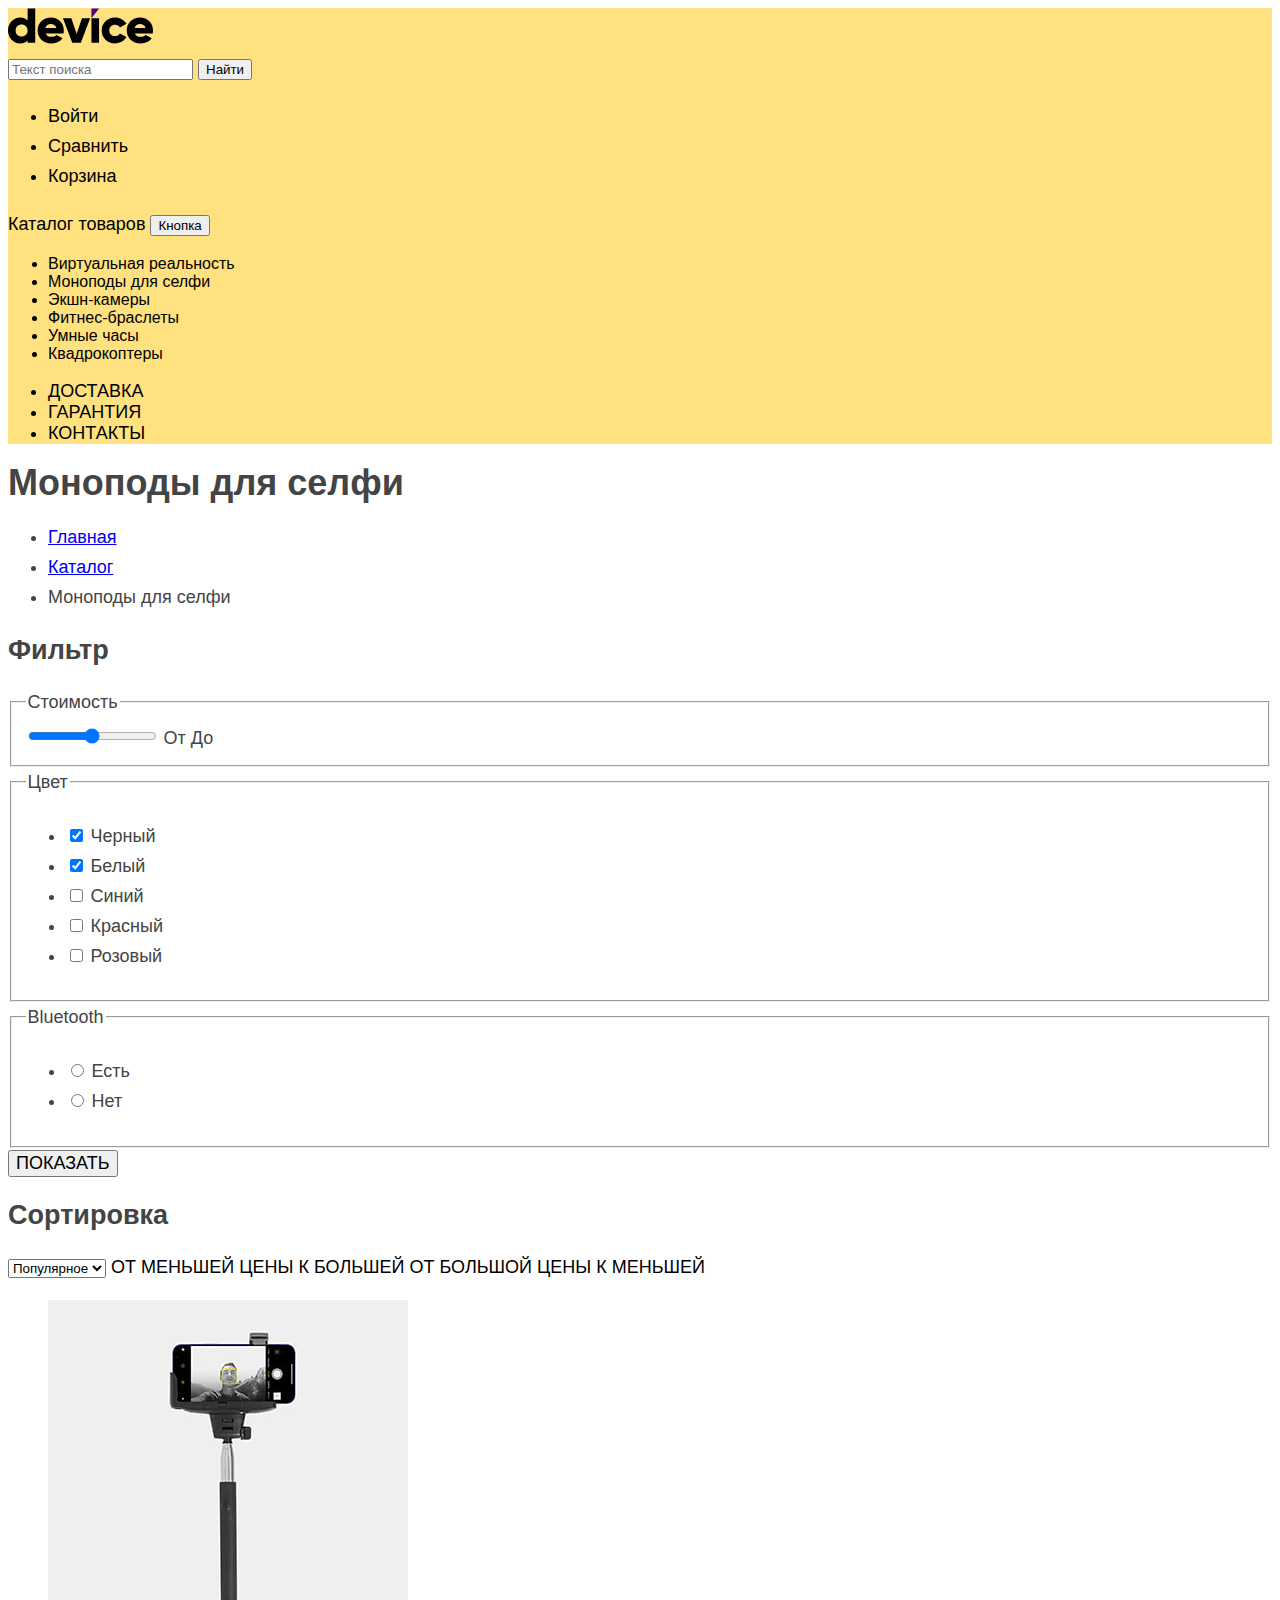
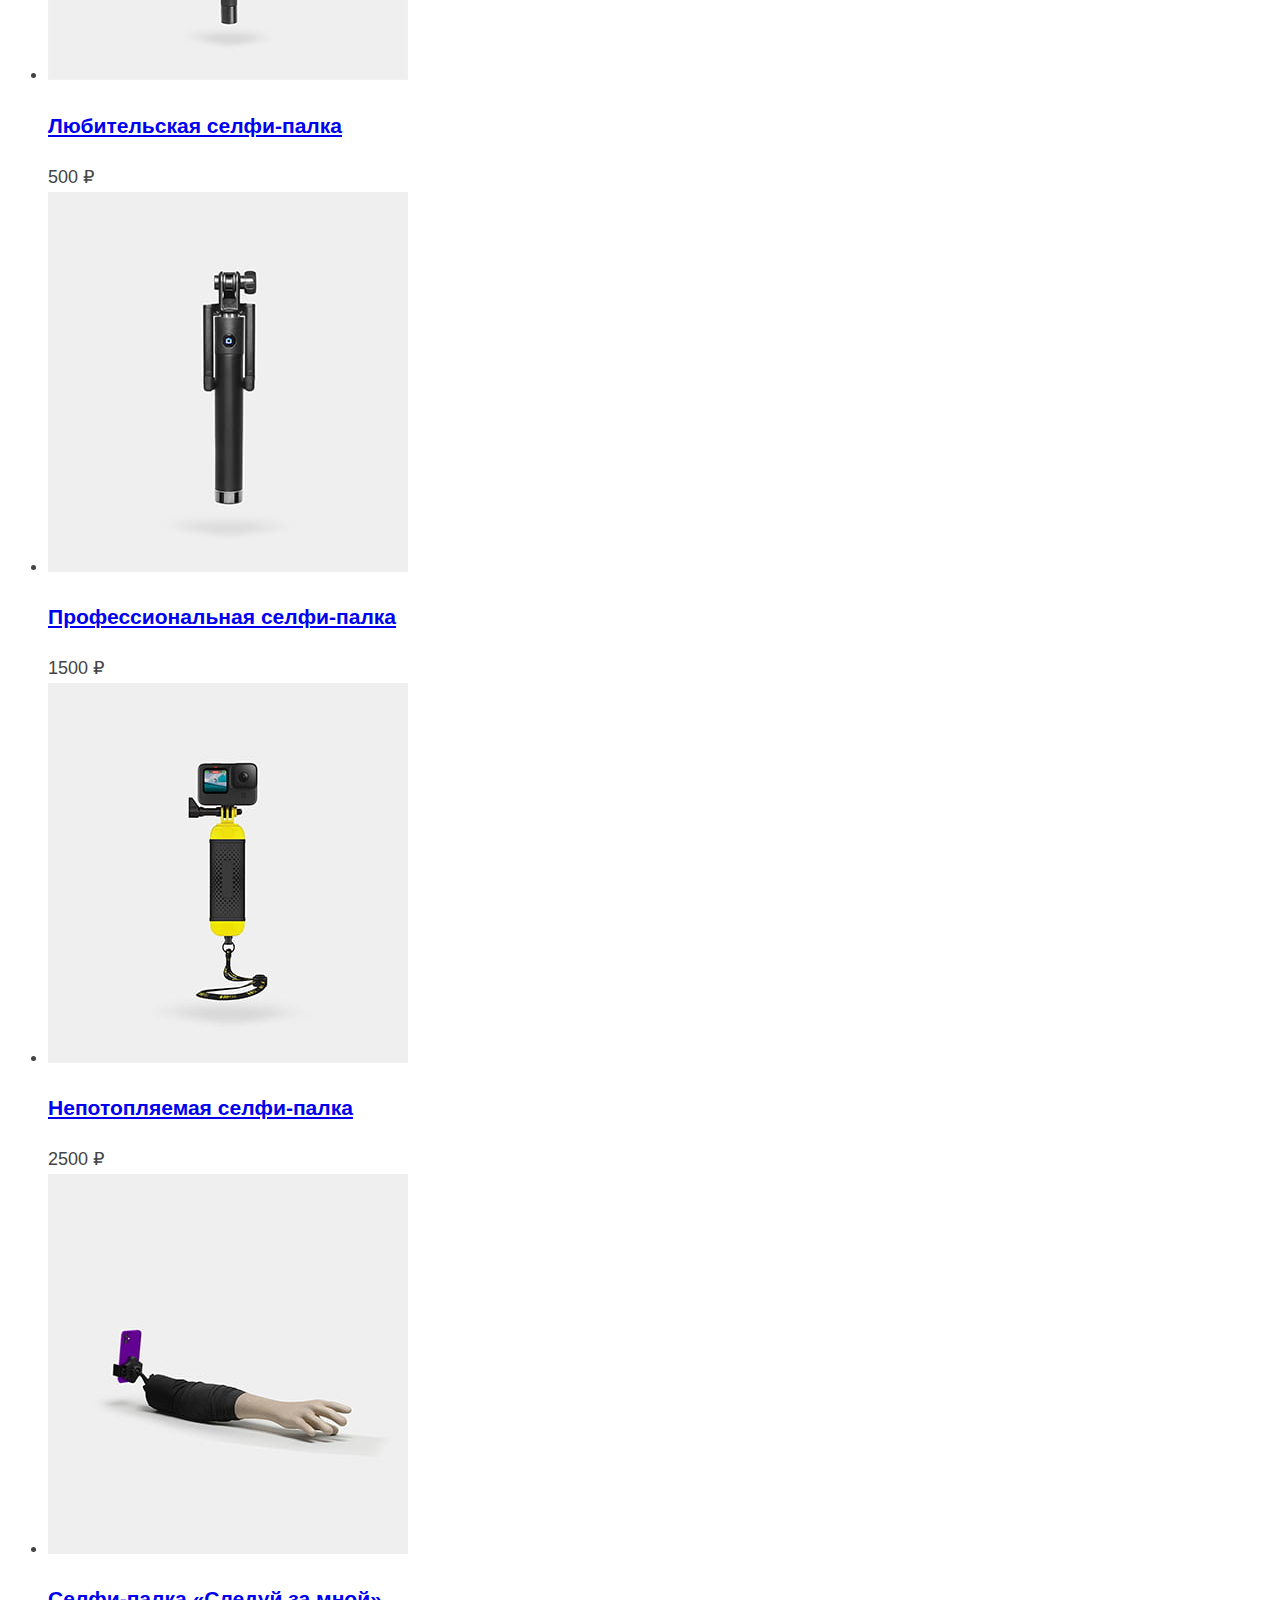
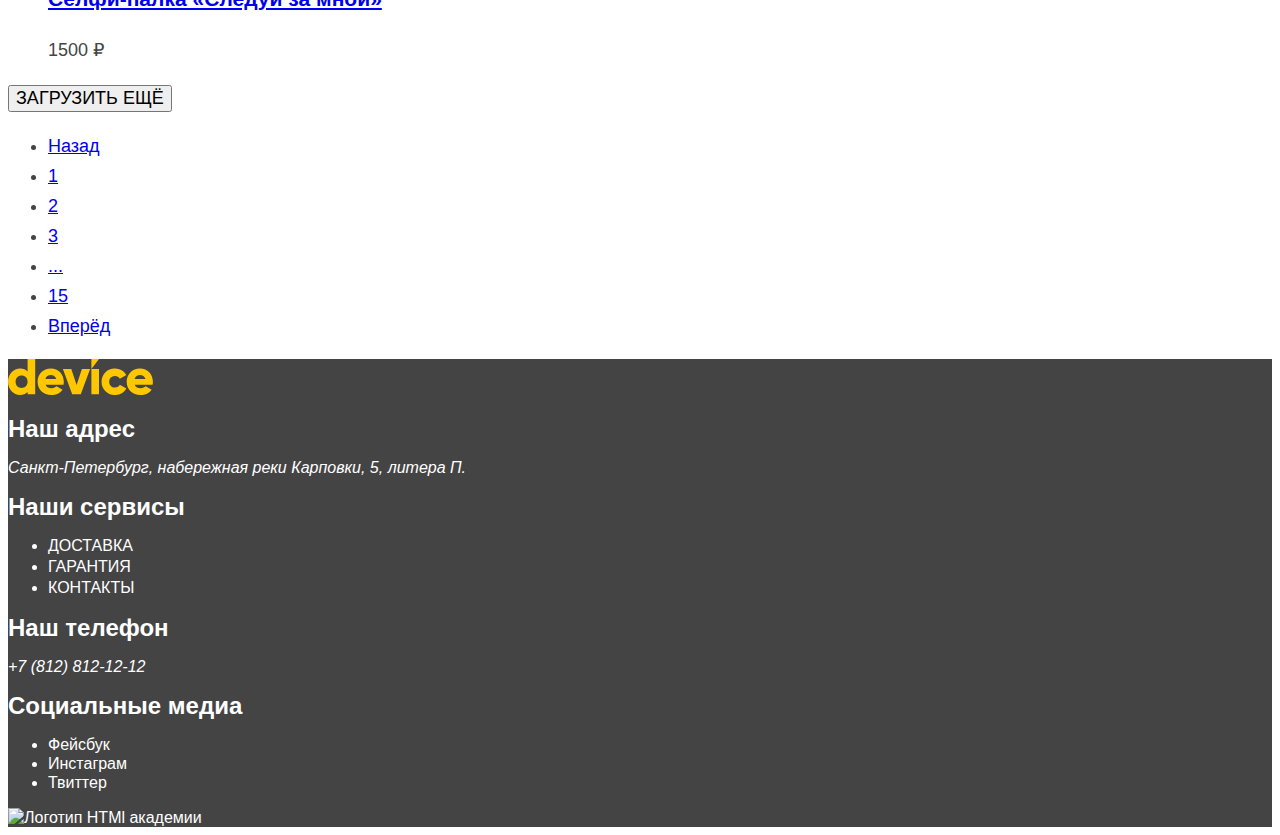
==== monopods-for-selfy.html @ bb803142 "добавляет  ссылку лого элемента  на index.html" ====
<!DOCTYPE html>
<html lang="ru">

<head>
    <meta charset="utf-8">
    <title>Моноподы для селфи</title>
    <link rel="stylesheet" href="styles/styles.css">
</head>

<body>
    <header class="page-header">
        <a class="header-link" href="index.html">

            <img class="logo" src="images/logo.svg" width="145" height="36" alt="логотип магазина гаджетов Device">
        </a>

        <form class="search-form" action="https://echo.htmlacademy.ru/" method="post">
            <input type="text" id="search-text" name="search-text" placeholder="Текст поиска">
            <button class="btn-search-submit" type="submit">Найти</button>
        </form>


        <nav class="navigation">
            <ul class="navigation-list navigation-user">
                <li class="navigation-item">
                    <a class="navigation-link" href="">Войти</a>
                </li>
                <li class="navigation-item">
                    <a class="navigation-link" href="">Сравнить</a>
                </li>
                <li class="navigation-item">
                    <a class="navigation-link" href="">Корзина</a>
                </li>
            </ul>
            <form action="https://echo.htmlacademy.ru/" method="post">
                <label for="catalog">Каталог товаров</label>
                <button class="catalog-list-opened" id="catalog" name="catalog" type="button">
                    Кнопка
                </button>
            </form>
            <ul class="navigation-list navigation-catalog visually-hidden">
                <li class="navigation-item">
                    <a class="navigation-link" href="virtual-reality.html">Виртуальная реальность
                    </a>
                </li>
                <li class="navigation-item">
                    <a class="navigation-link" href="monopods-for-selfy.html">Моноподы для cелфи
                    </a>
                </li>
                <li class="navigation-item">
                    <a class="navigation-link" href="action-cam.html">Экшн-камеры</a>
                </li>
                <li class="navigation-item">
                    <a class="navigation-link" href="fitnes-bracelets.html">Фитнес-браслеты</a>
                </li>
                <li class="navigation-item">
                    <a class="navigation-link" href="smart-watch.html">Умные часы</a>
                </li>
                <li class="navigation-item">
                    <a class="navigation-link" href="quadrocopters.html">Квадрокоптеры</a>
                </li>
            </ul>
            <ul class="navigation-list navigation-services">
                <li class="navigation-item">
                    <a class="navigation-link" href="#delivery">Доставка</a>
                </li>
                <li class="navigation-item">
                    <a class="navigation-link" href="#guarantee">Гарантия</a>
                </li>
                <li class="navigation-item">
                    <a class="navigation-link" href="#contacts">Контакты</a>
                </li>
            </ul>
        </nav>
    </header>
    <main class="main-inner">
        <header class="inner-header">
            <h1 class="inner-header-title">Моноподы для селфи</h1>
            <ul class="breadcrumbs">
                <li class="breadcrumbs-item">
                    <a class="breadcrumbs-link" href="index.html">Главная</a>
                </li>
                <li class="breadcrumbs-item">
                    <a class="breadcrumbs-link" href="#">Каталог</a>
                </li>
                <li class="breadcrumbs-item">
                    <a class="breadcrumbs-link">Моноподы для селфи</a>
                </li>
            </ul>
        </header>

        <section class="catalog-products-filter">
            <h2 class="catalog-products-title catalog-filters">Фильтр</h2>
            <form class="catalog-filter" action="https://echo.htmlacademy.ru/" method="get">
                <fieldset class="catalog-filter-group">
                    <legend class="catalog-filter-title">Стоимость</legend>
                    <label class="price-range">
                        <input type="range" min=0 max=10000 step=10 value=5000 name="price-range">
                        <span class="range-from">От</span>
                        <span class="range-to">До</span>
                    </label>
                </fieldset>
                <fieldset class="catalog-filter-group">
                    <legend class="catalog-filter-title">Цвет</legend>
                    <ul class="filter-color-list">
                        <li class="filter-color-item">
                            <label class="colors">
                                <input class="colors-input" type="checkbox" name="black" checked>
                                Черный
                            </label>
                        </li>
                        <li class="filter-color-item">
                            <label class="colors">
                                <input class="colors-input" type="checkbox" name="white" checked>
                                Белый
                            </label>
                        </li>
                        <li class="filter-color-item">
                            <label class="colors">
                                <input class="colors-input" type="checkbox" name="blue">
                                Синий
                            </label>
                        </li>
                        <li class="filter-color-item">
                            <label class="colors">
                                <input class="colors-input" type="checkbox" name="red">
                                Красный
                            </label>
                        </li>
                        <li class="filter-color-item">
                            <label class="colors">
                                <input class="colors-input" type="checkbox" name="pink">
                                Розовый
                            </label>
                        </li>
                    </ul>
                </fieldset>
                <fieldset class="catalog-filter-group">
                    <legend class="catalog-filter-title">Bluetooth</legend>
                    <ul class="filter-bluetooth-choice">
                        <li class="filter-bluetooth-choice-item">
                            <label class="bluetooth-choice">
                                <input class="choice-input" type="radio" name="bluetooth-choice" value="yes">
                                Есть
                            </label>
                        </li>
                        <li class="filter-bluetooth-choice-item">
                            <label class="bluetooth-choice">
                                <input class="choice-input" type="radio" name="bluetooth-choice" value="no">
                                Нет
                            </label>
                        </li>
                    </ul>
                </fieldset>
                <button class="btn" type="submit">Показать</button>
            </form>
        </section>

        <section class="catalog-products-sort">
            <h2 class="catalog-products-title catalog-sort">Сортировка</h2>
            <select class="sort-control" aria-label="Сортировка">
                <option value="popular">Популярное</option>
                <option value="cheap">Дешёвое</option>
                <option value="expensive">Дорогое</option>
            </select>
            <a class="btn arrow-up" href="#">
                <span class="visually-hidden">От меньшей цены к большей</span>
            </a>
            <a class="btn arrow-down" href="#">
                <span class="visually-hidden">От большой цены к меньшей</span>
            </a>
            <ul class="product-cards-list">
                <li class="product-card-item">
                    <a class="product-card-link" href="#">
                        <img class="card-img" src="images/catalog/monopods-for-selfy/monopod-1.jpg" width="360"
                            height="380" alt="селфи-палка с включенным телефоном">
                        <h3 class="card-title">Любительская селфи-палка</h3>
                    </a>
                    <span class="product-card-price">500 ₽</span>
                </li>
                <li class="product-card-item">
                    <a class="product-card-link" href="#">
                        <img class="card-img" src="images/catalog/monopods-for-selfy/monopod-2.jpg" width="360"
                            height="380" alt="профессиональная селфи-палка в сложенном состоянии">
                        <h3 class="card-title">Профессиональная селфи-палка</h3>
                    </a>
                    <span class="product-card-price">1500 ₽</span>
                </li>
                <li class="product-card-item">
                    <a class="product-card-link" href="#">
                        <img class="card-img" src="images/catalog/monopods-for-selfy/monopod-3.jpg" width="360"
                            height="380"
                            alt="непотопляемая селфи-палка с телефоном в сложенном состоянии жёлтого цвета">
                        <h3 class="card-title">Непотопляемая селфи-палка</h3>
                    </a>
                    <span class="product-card-price">2500 ₽</span>
                </li>
                <li class="product-card-item">
                    <a class="product-card-link" href="#">
                        <img class="card-img" src="images/catalog/monopods-for-selfy/monopod-4.jpg" width="360"
                            height="380" alt="селфи-палка в виде руки с телефоном">
                        <h3 class="card-title">Селфи-палка «Следуй за мной»</h3>
                    </a>
                    <span class="product-card-price">1500 ₽</span>
                </li>
            </ul>
            <button class="btn load-more-products" type="button">Загрузить ещё</button>

            <ul class="pagination-products">
                <li class="pagination-item">
                    <a class="pagination-link pagination-prev pagination-disabled" href="#">Назад</a>
                </li>
                <li class="pagination-item">
                    <a class="pagination-link pagination-page-number" href="#">1</a>
                </li>
                <li class="pagination-item">
                    <a class="pagination-link pagination-page-number" href="#">2</a>
                </li>
                <li class="pagination-item">
                    <a class="pagination-link pagination-page-number" href="#">3</a>
                </li>
                <li class="pagination-item">
                    <a class="pagination-link pagination-page-number" href="#">...</a>
                </li>
                <li class="pagination-item">
                    <a class="pagination-link pagination-page-number" href="#">15</a>
                </li>
                <li class="pagination-item">
                    <a class="pagination-link pagination-next" href="#">Вперёд</a>
                </li>
            </ul>
        </section>
    </main>

    <footer class="page-footer">
        <img class="logo footer-logo" src="images/logo-footer.svg" width="145" height="36"
            alt="логотип магазина гаджетов Device">
        <section class="footer-address">
            <h2 class="footer-address-title visually-hidden">Наш адрес</h2>
            <address class="address footer-contacts-address">
                <p class="footer-contacts-address-text">Санкт-Петербург, набережная реки Карповки, 5, литера П.
                </p>
            </address>
        </section>

        <section class="footer-services">
            <h2 class="footer-services-title visually-hidden">Наши сервисы</h2>
            <ul class="navigation-list navigation-services">
                <li class="navigation-item">
                    <a class="navigation-link" href="#delivery">Доставка</a>
                </li>
                <li class="navigation-item">
                    <a class="navigation-link" href="#guarantee">Гарантия</a>
                </li>
                <li class="navigation-item">
                    <a class="navigation-link" href="#contacts">Контакты</a>
                </li>
            </ul>
        </section>

        <section class="footer-phone">
            <h2 class="footer-phone-title visually-hidden">Наш телефон</h2>
            <address class="address footer-contacts-phone">
                <a class="contacts-phone" href="tel:+7(812)812-12-12">+7 (812) 812-12-12</a>
            </address>
        </section>

        <section class="footer-social">
            <h2 class="footer-social-title visually-hidden">Социальные медиа</h2>
            <ul class="footer-social-list">
                <li class="footer-social-item">
                    <a class="social-btn" href="https://www.facebook.com/htmlacademy">
                        <span class="visually-hidden">Фейсбук</span>
                    </a>
                </li>
                <li class="footer-social-item">
                    <a class="social-btn" href="https://www.instagram.com/htmlacademy">
                        <span class="visually-hidden">Инстаграм</span>
                    </a>
                </li>
                <li class="footer-social-item">
                    <a class="social-btn" href="https://www.twitter.com/htmlacademy_ru">
                        <span class="visually-hidden">Твиттер</span>
                    </a>
                </li>
            </ul>
        </section>
        <a class="htmlacademy-link" href="https://htmlacademy.ru/"><img class="htmlacademy-logo"
                src="images/htmlacademy-logo.svg" width="115" height="33" alt="Логотип HTMl академии"></a>
    </footer>
</body>

</html>
---- styles/styles.css ----
@font-face {
  font-family: "Rubik";
  font-style: normal;
  font-weight: 400;
  src: url("../fonts/rubik/rubik-400.woff2") format("woff2");
  font-display: swap;
}

@font-face {
  font-family: "Rubik";
  font-style: normal;
  font-weight: 700;
  src: url("../fonts/rubik/rubik-700.woff2") format("woff2");
  font-display: swap;
}

@font-face {
  font-family: "Rubik";
  font-style: normal;
  font-weight: 800;
  src: url("../fonts/rubik/rubik-800.woff2") format("woff2");
  font-display: swap;
}

/* Raleway  */
@font-face {
  font-family: "Raleway";
  font-style: normal;
  font-weight: 800;
  src: url("../fonts/raleway/raleway-800.woff2") format("woff2");
  font-display: swap;
}

body {
  font-family: "Rubik", sans-serif;
  font-size: 18px;
  line-height: 30px;
  color: #444444;
  background-color: #ffffff;
}

.btn {
  font-family: "Raleway", sans-serif;
  font-size: 18px;
  line-height: 21px;
  text-align: center;
  text-transform: uppercase;
  text-decoration: none;
  color: #000000;
}

/* Header */

.page-header {
  color: #000000;
  background: #FFE17F;
}

.page-header a {
  color: #000000;
  text-decoration: none;
}

.catalog-form {
  font-family: "Raleway", sans-serif;
  line-height: 21px;
  text-transform: uppercase;
}

.navigation-catalog {
  font-size: 16px;
  line-height: 18px;
}

.navigation-services {
  font-family: "Raleway", sans-serif;
  line-height: 21px;
  text-transform: uppercase;
}

/* Main */
.main-index h2 {
  font-family: "Raleway", sans-serif;
  font-size: 50px;
  line-height: 50px;
  color: #000000;
}

.main-index a {
  text-decoration: none;
}

/*Main/slider  */
.image-describe b {
  font-family: "Raleway", sans-serif;
  font-size: 50px;
  line-height: 50px;
  color: #000000;
}

.table-gadget-properties b {
  font-weight: 400;
}

.table-gadget-properties td {
  font-size: 36px;
  color: #000000;
}

.table-gadget-properties th {
  font-size: 16px;
  font-weight: 400;
}

/*Main/catalog-categories  */

.categories-link {
  font-family: "Raleway", sans-serif;
  line-height: 24px;
  color: #000000;

}

/* Эксперементальное решение */
.categories-link::before {
  display: block;
  content: "";
  width: 160px;
  height: 160px;
  background-color: #FFE17F;
}

.virtual::before {
  background-image: url("../images/catalog-categories/virtual-reality.svg");
  background-position: 50%;
  background-repeat: no-repeat;
}

.monopod::before {
  background-image: url("../images/catalog-categories/monopods-for-selfy.svg");
  background-position: 50%;
  background-repeat: no-repeat;
}

.camera::before {
  background-image: url("../images/catalog-categories/action-cameras.svg");
  background-position: 50%;
  background-repeat: no-repeat;
}

.bracelet::before {
  background-image: url("../images/catalog-categories/fitness-bracelets.svg");
  background-position: 50%;
  background-repeat: no-repeat;
}

.smartwatch::before {
  background-image: url("../images/catalog-categories/smart-watches.svg");
  background-position: 50%;
  background-repeat: no-repeat;
}

.quadrocopter::before {
  background-image: url("../images/catalog-categories/quadrocopters.svg");
  background-position: 50%;
  background-repeat: no-repeat;
}

/*Main/services */
.services {
  background-color: #F0F0F0;
}

.services-item h3 {
  font-family: "Raleway", sans-serif;
  font-size: 50px;
  line-height: 50px;
  color: #000000;
}

.rare-deliver-link {
  font-size: 20px;
  line-height: 23px;
  background-color: #F0F0F0;
}

/* Main/index-columns */
.delivery-item b {
  line-height: 20px;
  color: #000000;
}

.contacts-subtitle {
  font-size: 24px;
}

.contacts-address {
  font-style: normal;
}

.contacts-address .contacts-phone {
  color: #444444;
  text-decoration-line: underline;
}

/* Main/newsletter */
.newsletter {
  background-color: #F0F0F0;
}

/* Page-footer */
.page-footer {
  font-size: 16px;
  line-height: 19px;
  color: #ffffff;
  background-color: #444444;
}

.page-footer a {
  color: #ffffff;
  text-decoration: none;
}

.footer-logo {
  stroke: #FFC700;
}
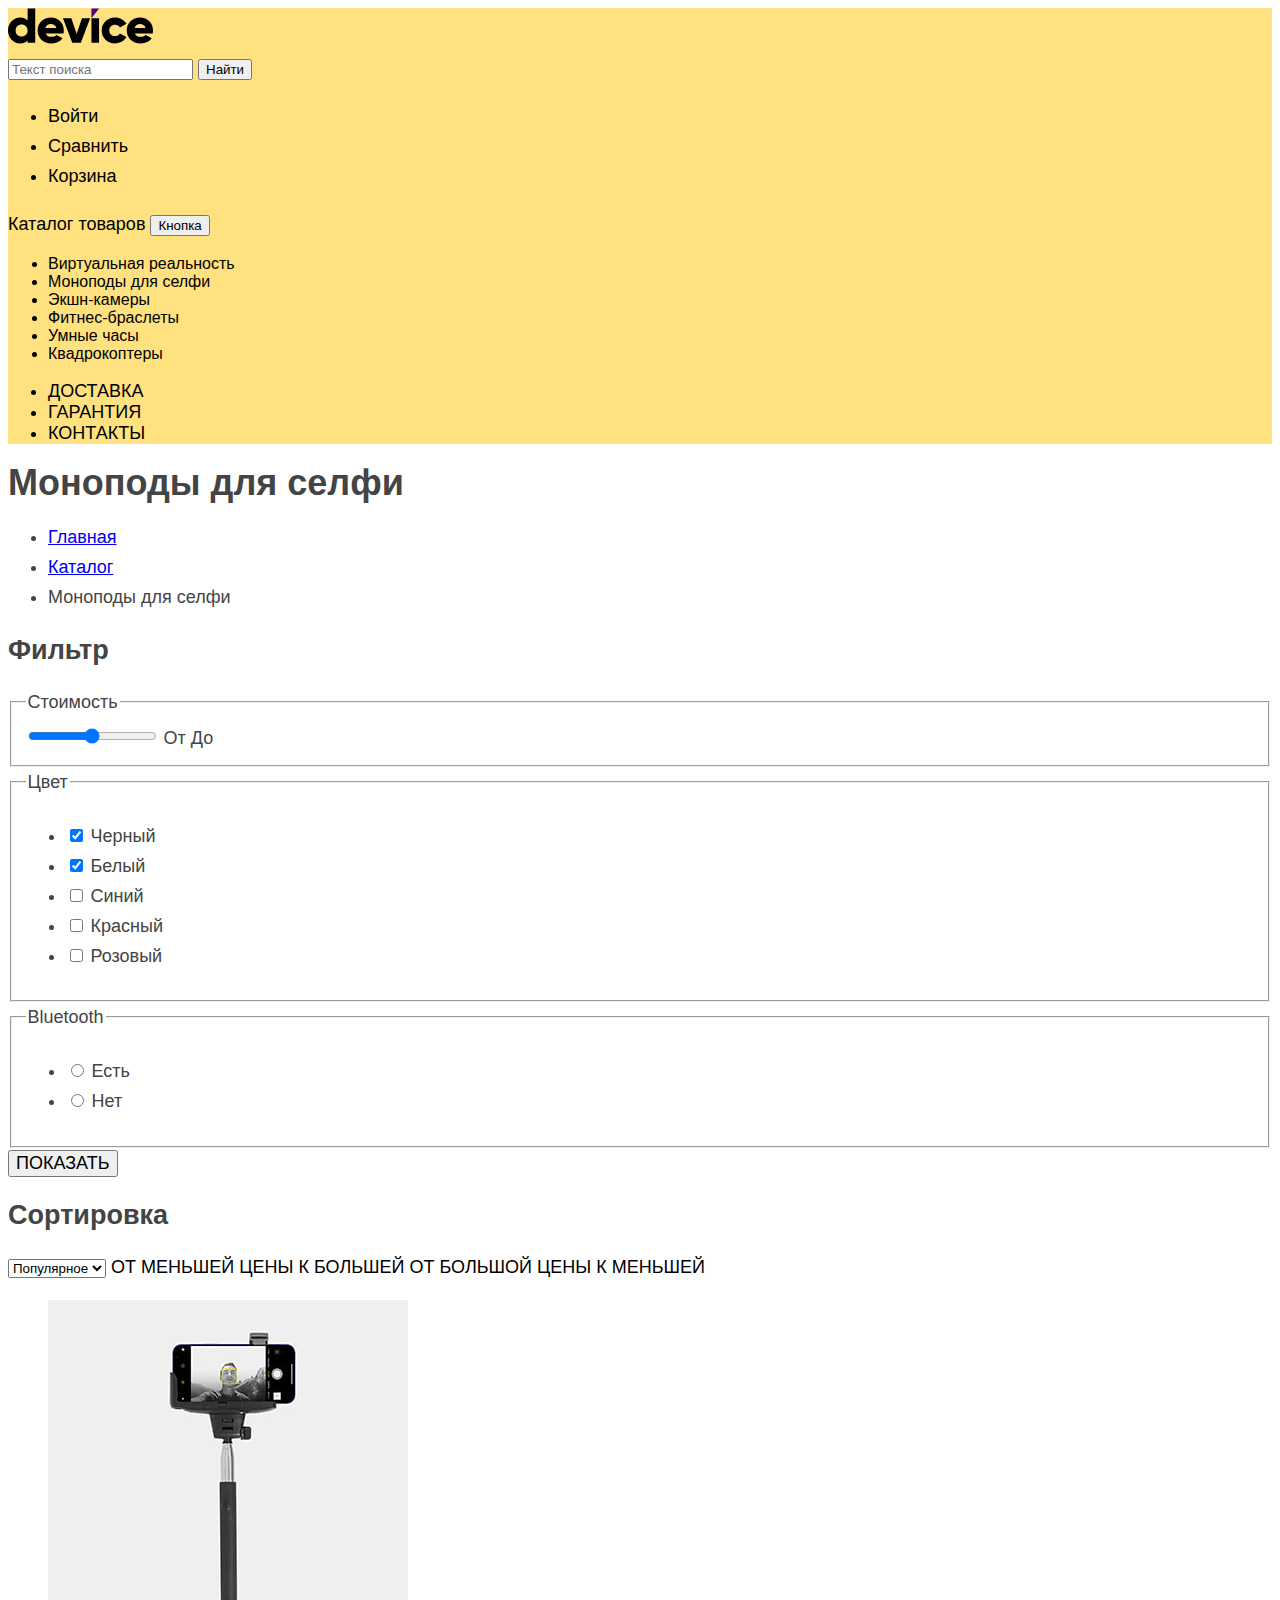
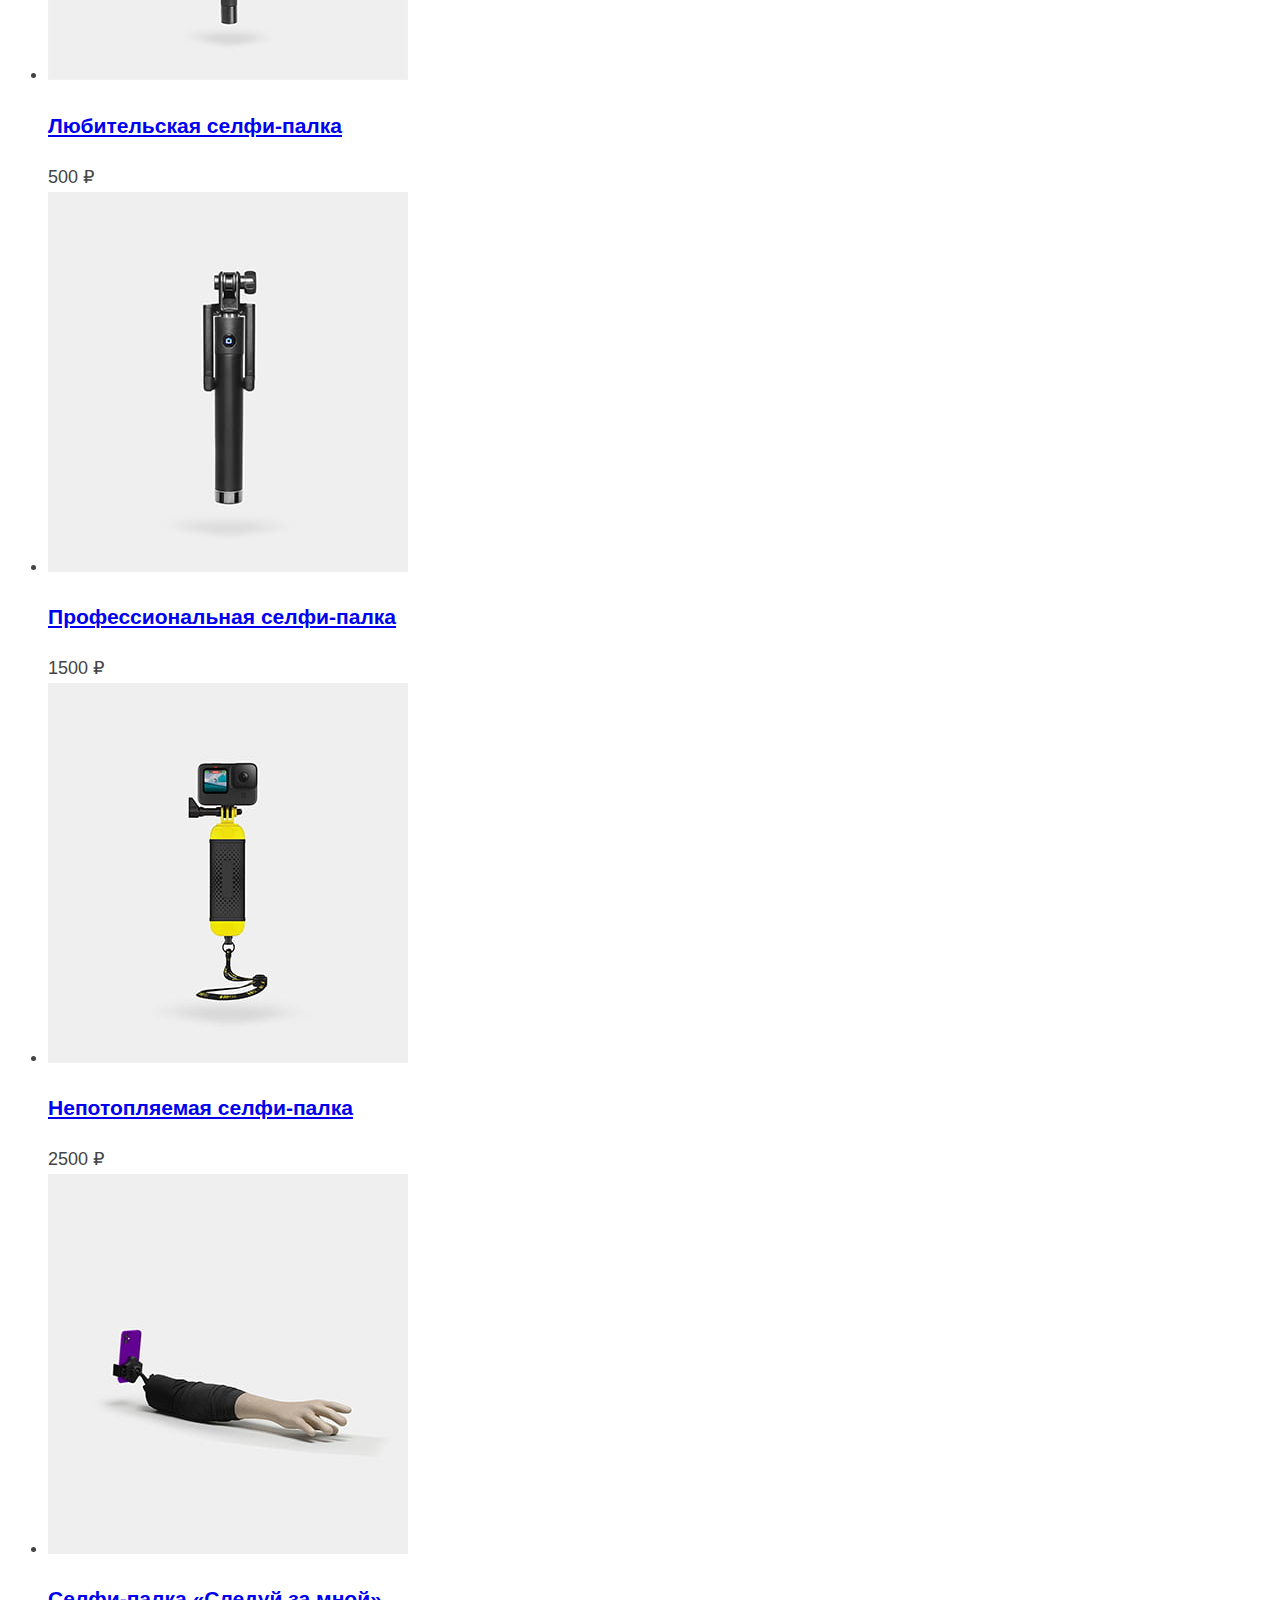
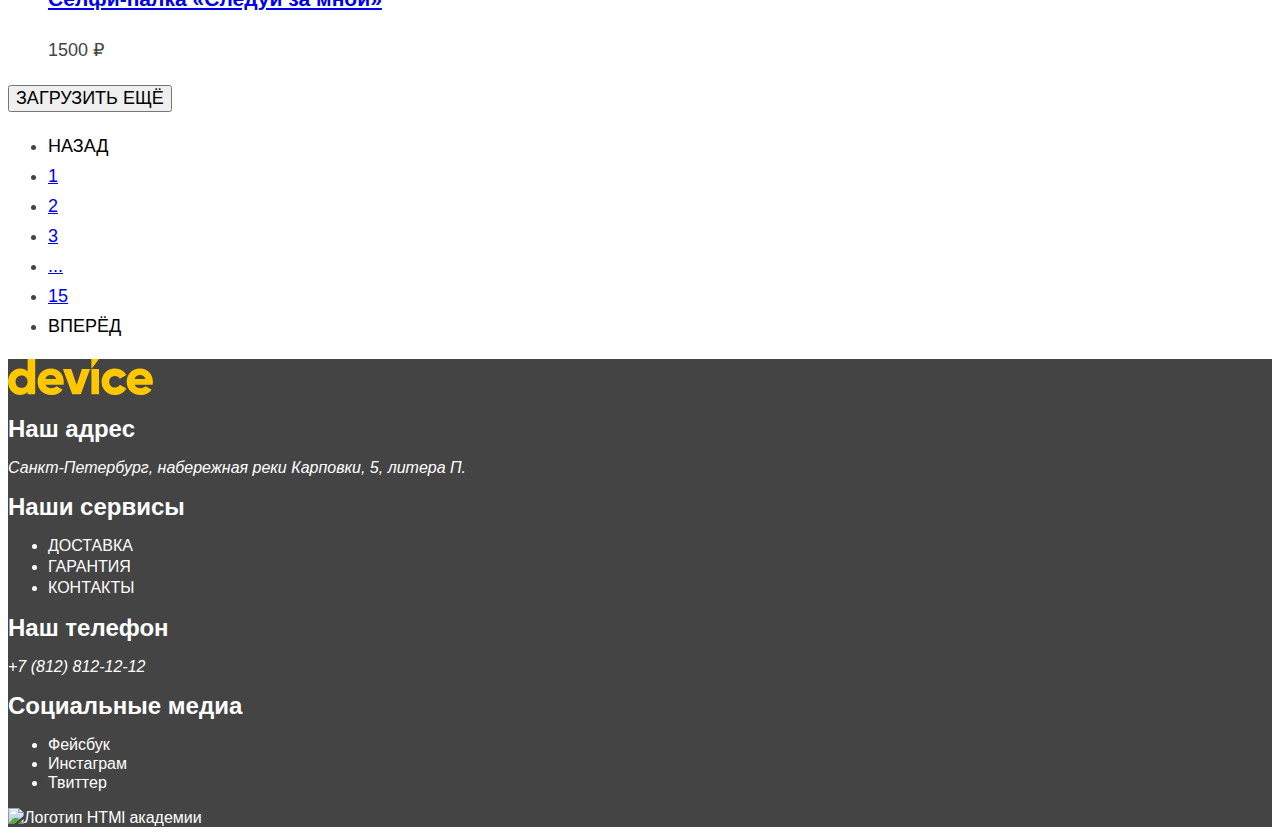
==== commit 9a851671: "добавляет в разметку main-inner обертку main-inner-wrap" ====
--- a/monopods-for-selfy.html
+++ b/monopods-for-selfy.html
@@ -89,147 +89,150 @@
             </ul>
         </header>
 
-        <section class="catalog-products-filter">
-            <h2 class="catalog-products-title catalog-filters">Фильтр</h2>
-            <form class="catalog-filter" action="https://echo.htmlacademy.ru/" method="get">
-                <fieldset class="catalog-filter-group">
-                    <legend class="catalog-filter-title">Стоимость</legend>
-                    <label class="price-range">
-                        <input type="range" min=0 max=10000 step=10 value=5000 name="price-range">
-                        <span class="range-from">От</span>
-                        <span class="range-to">До</span>
-                    </label>
-                </fieldset>
-                <fieldset class="catalog-filter-group">
-                    <legend class="catalog-filter-title">Цвет</legend>
-                    <ul class="filter-color-list">
-                        <li class="filter-color-item">
-                            <label class="colors">
-                                <input class="colors-input" type="checkbox" name="black" checked>
-                                Черный
-                            </label>
-                        </li>
-                        <li class="filter-color-item">
-                            <label class="colors">
-                                <input class="colors-input" type="checkbox" name="white" checked>
-                                Белый
-                            </label>
-                        </li>
-                        <li class="filter-color-item">
-                            <label class="colors">
-                                <input class="colors-input" type="checkbox" name="blue">
-                                Синий
-                            </label>
-                        </li>
-                        <li class="filter-color-item">
-                            <label class="colors">
-                                <input class="colors-input" type="checkbox" name="red">
-                                Красный
-                            </label>
-                        </li>
-                        <li class="filter-color-item">
-                            <label class="colors">
-                                <input class="colors-input" type="checkbox" name="pink">
-                                Розовый
-                            </label>
-                        </li>
-                    </ul>
-                </fieldset>
-                <fieldset class="catalog-filter-group">
-                    <legend class="catalog-filter-title">Bluetooth</legend>
-                    <ul class="filter-bluetooth-choice">
-                        <li class="filter-bluetooth-choice-item">
-                            <label class="bluetooth-choice">
-                                <input class="choice-input" type="radio" name="bluetooth-choice" value="yes">
-                                Есть
-                            </label>
-                        </li>
-                        <li class="filter-bluetooth-choice-item">
-                            <label class="bluetooth-choice">
-                                <input class="choice-input" type="radio" name="bluetooth-choice" value="no">
-                                Нет
-                            </label>
-                        </li>
-                    </ul>
-                </fieldset>
-                <button class="btn" type="submit">Показать</button>
-            </form>
-        </section>
-
-        <section class="catalog-products-sort">
-            <h2 class="catalog-products-title catalog-sort">Сортировка</h2>
-            <select class="sort-control" aria-label="Сортировка">
-                <option value="popular">Популярное</option>
-                <option value="cheap">Дешёвое</option>
-                <option value="expensive">Дорогое</option>
-            </select>
-            <a class="btn arrow-up" href="#">
-                <span class="visually-hidden">От меньшей цены к большей</span>
-            </a>
-            <a class="btn arrow-down" href="#">
-                <span class="visually-hidden">От большой цены к меньшей</span>
-            </a>
-            <ul class="product-cards-list">
-                <li class="product-card-item">
-                    <a class="product-card-link" href="#">
-                        <img class="card-img" src="images/catalog/monopods-for-selfy/monopod-1.jpg" width="360"
-                            height="380" alt="селфи-палка с включенным телефоном">
-                        <h3 class="card-title">Любительская селфи-палка</h3>
-                    </a>
-                    <span class="product-card-price">500 ₽</span>
-                </li>
-                <li class="product-card-item">
-                    <a class="product-card-link" href="#">
-                        <img class="card-img" src="images/catalog/monopods-for-selfy/monopod-2.jpg" width="360"
-                            height="380" alt="профессиональная селфи-палка в сложенном состоянии">
-                        <h3 class="card-title">Профессиональная селфи-палка</h3>
-                    </a>
-                    <span class="product-card-price">1500 ₽</span>
-                </li>
-                <li class="product-card-item">
-                    <a class="product-card-link" href="#">
-                        <img class="card-img" src="images/catalog/monopods-for-selfy/monopod-3.jpg" width="360"
-                            height="380"
-                            alt="непотопляемая селфи-палка с телефоном в сложенном состоянии жёлтого цвета">
-                        <h3 class="card-title">Непотопляемая селфи-палка</h3>
-                    </a>
-                    <span class="product-card-price">2500 ₽</span>
-                </li>
-                <li class="product-card-item">
-                    <a class="product-card-link" href="#">
-                        <img class="card-img" src="images/catalog/monopods-for-selfy/monopod-4.jpg" width="360"
-                            height="380" alt="селфи-палка в виде руки с телефоном">
-                        <h3 class="card-title">Селфи-палка «Следуй за мной»</h3>
-                    </a>
-                    <span class="product-card-price">1500 ₽</span>
-                </li>
-            </ul>
-            <button class="btn load-more-products" type="button">Загрузить ещё</button>
-
-            <ul class="pagination-products">
-                <li class="pagination-item">
-                    <a class="pagination-link pagination-prev pagination-disabled" href="#">Назад</a>
-                </li>
-                <li class="pagination-item">
-                    <a class="pagination-link pagination-page-number" href="#">1</a>
-                </li>
-                <li class="pagination-item">
-                    <a class="pagination-link pagination-page-number" href="#">2</a>
-                </li>
-                <li class="pagination-item">
-                    <a class="pagination-link pagination-page-number" href="#">3</a>
-                </li>
-                <li class="pagination-item">
-                    <a class="pagination-link pagination-page-number" href="#">...</a>
-                </li>
-                <li class="pagination-item">
-                    <a class="pagination-link pagination-page-number" href="#">15</a>
-                </li>
-                <li class="pagination-item">
-                    <a class="pagination-link pagination-next" href="#">Вперёд</a>
-                </li>
-            </ul>
-        </section>
+        <div class="main-inner-wrap">
+
+            <section class="catalog-products-filter">
+                <h2 class="catalog-products-title catalog-filters">Фильтр</h2>
+                <form class="catalog-filter" action="https://echo.htmlacademy.ru/" method="get">
+                    <fieldset class="catalog-filter-group">
+                        <legend class="catalog-filter-title">Стоимость</legend>
+                        <label class="price-range">
+                            <input type="range" min=0 max=10000 step=10 value=5000 name="price-range">
+                            <span class="range-from">От</span>
+                            <span class="range-to">До</span>
+                        </label>
+                    </fieldset>
+                    <fieldset class="catalog-filter-group">
+                        <legend class="catalog-filter-title">Цвет</legend>
+                        <ul class="filter-color-list">
+                            <li class="filter-color-item">
+                                <label class="colors">
+                                    <input class="colors-input" type="checkbox" name="black" checked>
+                                    Черный
+                                </label>
+                            </li>
+                            <li class="filter-color-item">
+                                <label class="colors">
+                                    <input class="colors-input" type="checkbox" name="white" checked>
+                                    Белый
+                                </label>
+                            </li>
+                            <li class="filter-color-item">
+                                <label class="colors">
+                                    <input class="colors-input" type="checkbox" name="blue">
+                                    Синий
+                                </label>
+                            </li>
+                            <li class="filter-color-item">
+                                <label class="colors">
+                                    <input class="colors-input" type="checkbox" name="red">
+                                    Красный
+                                </label>
+                            </li>
+                            <li class="filter-color-item">
+                                <label class="colors">
+                                    <input class="colors-input" type="checkbox" name="pink">
+                                    Розовый
+                                </label>
+                            </li>
+                        </ul>
+                    </fieldset>
+                    <fieldset class="catalog-filter-group">
+                        <legend class="catalog-filter-title">Bluetooth</legend>
+                        <ul class="filter-bluetooth-choice">
+                            <li class="filter-bluetooth-choice-item">
+                                <label class="bluetooth-choice">
+                                    <input class="choice-input" type="radio" name="bluetooth-choice" value="yes">
+                                    Есть
+                                </label>
+                            </li>
+                            <li class="filter-bluetooth-choice-item">
+                                <label class="bluetooth-choice">
+                                    <input class="choice-input" type="radio" name="bluetooth-choice" value="no">
+                                    Нет
+                                </label>
+                            </li>
+                        </ul>
+                    </fieldset>
+                    <button class="btn" type="submit">Показать</button>
+                </form>
+            </section>
+
+            <section class="catalog-products-sort">
+                <h2 class="catalog-products-title catalog-sort">Сортировка</h2>
+                <select class="sort-control" aria-label="Сортировка">
+                    <option value="popular">Популярное</option>
+                    <option value="cheap">Дешёвое</option>
+                    <option value="expensive">Дорогое</option>
+                </select>
+                <a class="btn arrow-up" href="#">
+                    <span class="visually-hidden">От меньшей цены к большей</span>
+                </a>
+                <a class="btn arrow-down" href="#">
+                    <span class="visually-hidden">От большой цены к меньшей</span>
+                </a>
+                <ul class="product-cards-list">
+                    <li class="product-card-item">
+                        <a class="product-card-link" href="#">
+                            <img class="card-img" src="images/catalog/monopods-for-selfy/monopod-1.jpg" width="360"
+                                height="380" alt="селфи-палка с включенным телефоном">
+                            <h3 class="card-title">Любительская селфи-палка</h3>
+                        </a>
+                        <span class="product-card-price">500 ₽</span>
+                    </li>
+                    <li class="product-card-item">
+                        <a class="product-card-link" href="#">
+                            <img class="card-img" src="images/catalog/monopods-for-selfy/monopod-2.jpg" width="360"
+                                height="380" alt="профессиональная селфи-палка в сложенном состоянии">
+                            <h3 class="card-title">Профессиональная селфи-палка</h3>
+                        </a>
+                        <span class="product-card-price">1500 ₽</span>
+                    </li>
+                    <li class="product-card-item">
+                        <a class="product-card-link" href="#">
+                            <img class="card-img" src="images/catalog/monopods-for-selfy/monopod-3.jpg" width="360"
+                                height="380"
+                                alt="непотопляемая селфи-палка с телефоном в сложенном состоянии жёлтого цвета">
+                            <h3 class="card-title">Непотопляемая селфи-палка</h3>
+                        </a>
+                        <span class="product-card-price">2500 ₽</span>
+                    </li>
+                    <li class="product-card-item">
+                        <a class="product-card-link" href="#">
+                            <img class="card-img" src="images/catalog/monopods-for-selfy/monopod-4.jpg" width="360"
+                                height="380" alt="селфи-палка в виде руки с телефоном">
+                            <h3 class="card-title">Селфи-палка «Следуй за мной»</h3>
+                        </a>
+                        <span class="product-card-price">1500 ₽</span>
+                    </li>
+                </ul>
+                <button class="btn load-more-products" type="button">Загрузить ещё</button>
+
+                <ul class="pagination-products">
+                    <li class="pagination-item">
+                        <a class="btn pagination-link pagination-prev pagination-disabled" href="#">Назад</a>
+                    </li>
+                    <li class="pagination-item">
+                        <a class="pagination-link pagination-page-number" href="#">1</a>
+                    </li>
+                    <li class="pagination-item">
+                        <a class="pagination-link pagination-page-number" href="#">2</a>
+                    </li>
+                    <li class="pagination-item">
+                        <a class="pagination-link pagination-page-number" href="#">3</a>
+                    </li>
+                    <li class="pagination-item">
+                        <a class="pagination-link pagination-page-number" href="#">...</a>
+                    </li>
+                    <li class="pagination-item">
+                        <a class="pagination-link pagination-page-number" href="#">15</a>
+                    </li>
+                    <li class="pagination-item">
+                        <a class="btn pagination-link pagination-next" href="#">Вперёд</a>
+                    </li>
+                </ul>
+            </section>
+        </div>
     </main>
 
     <footer class="page-footer">
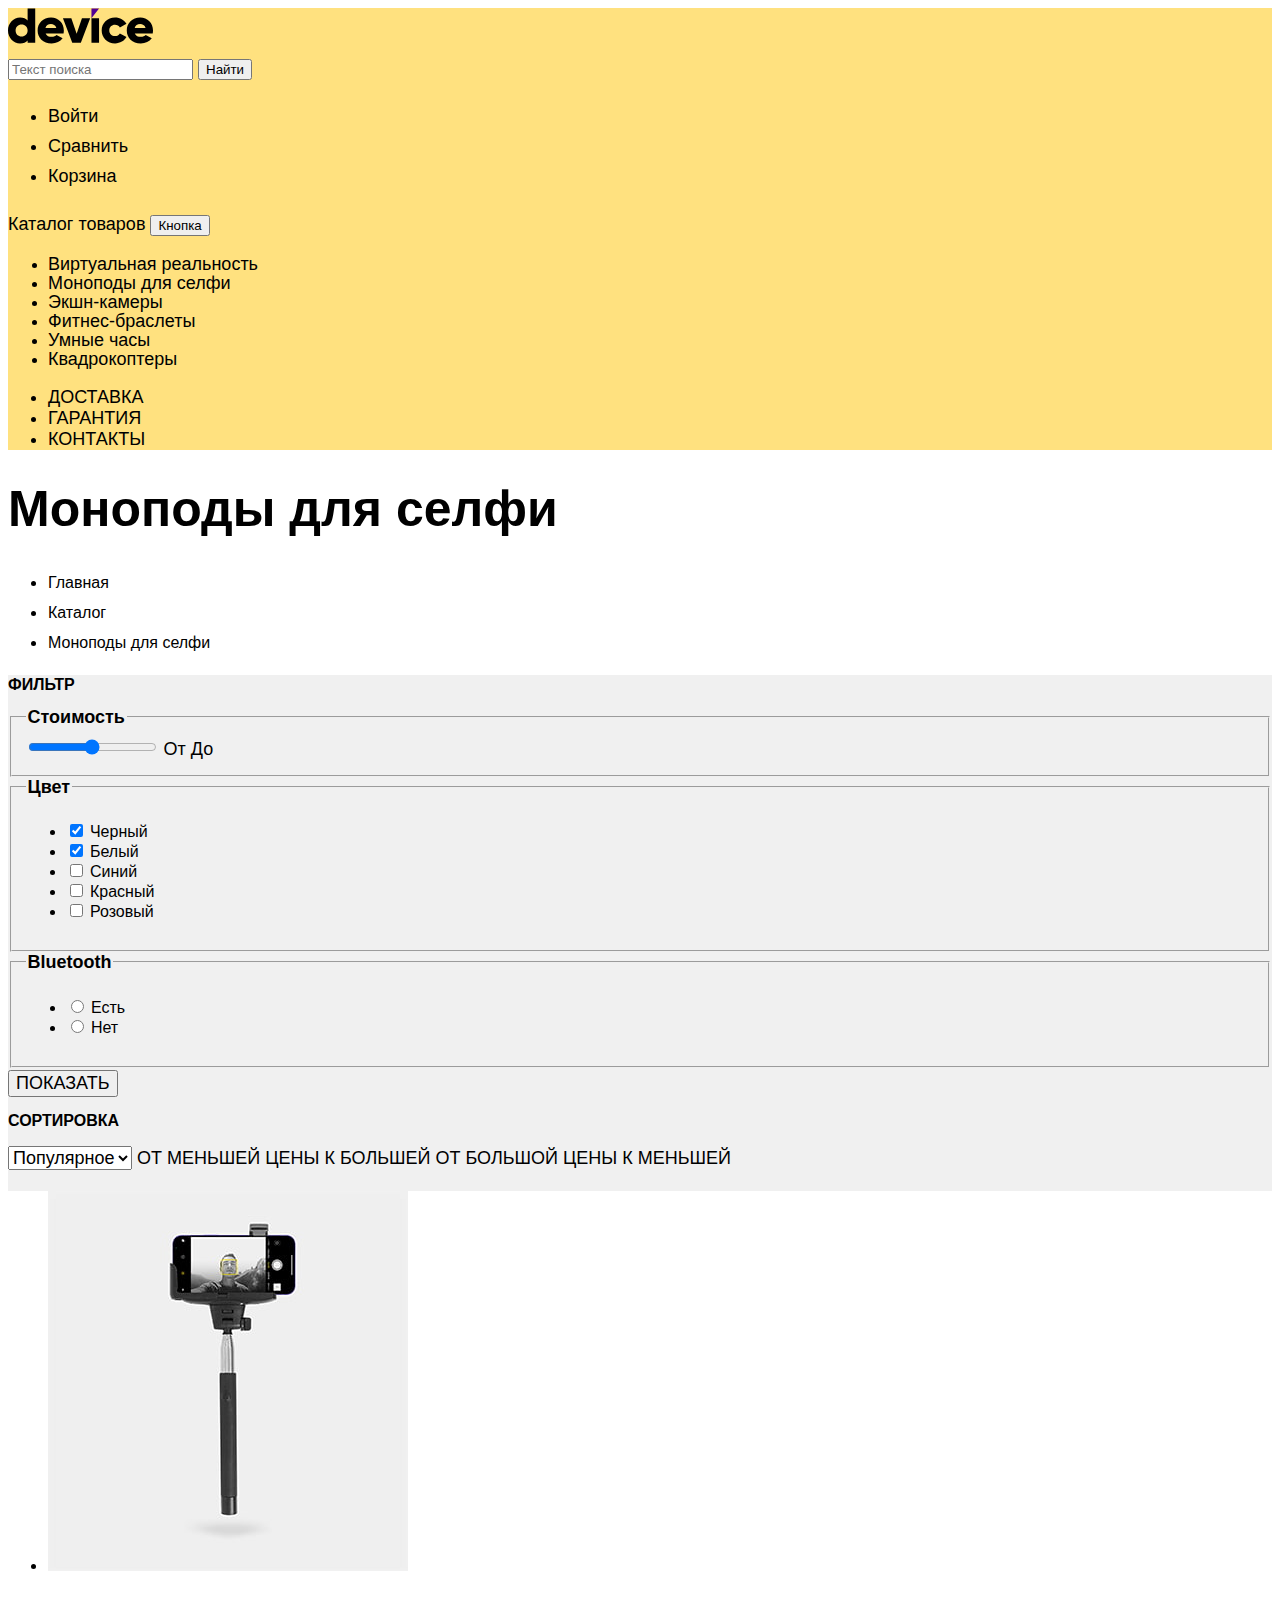
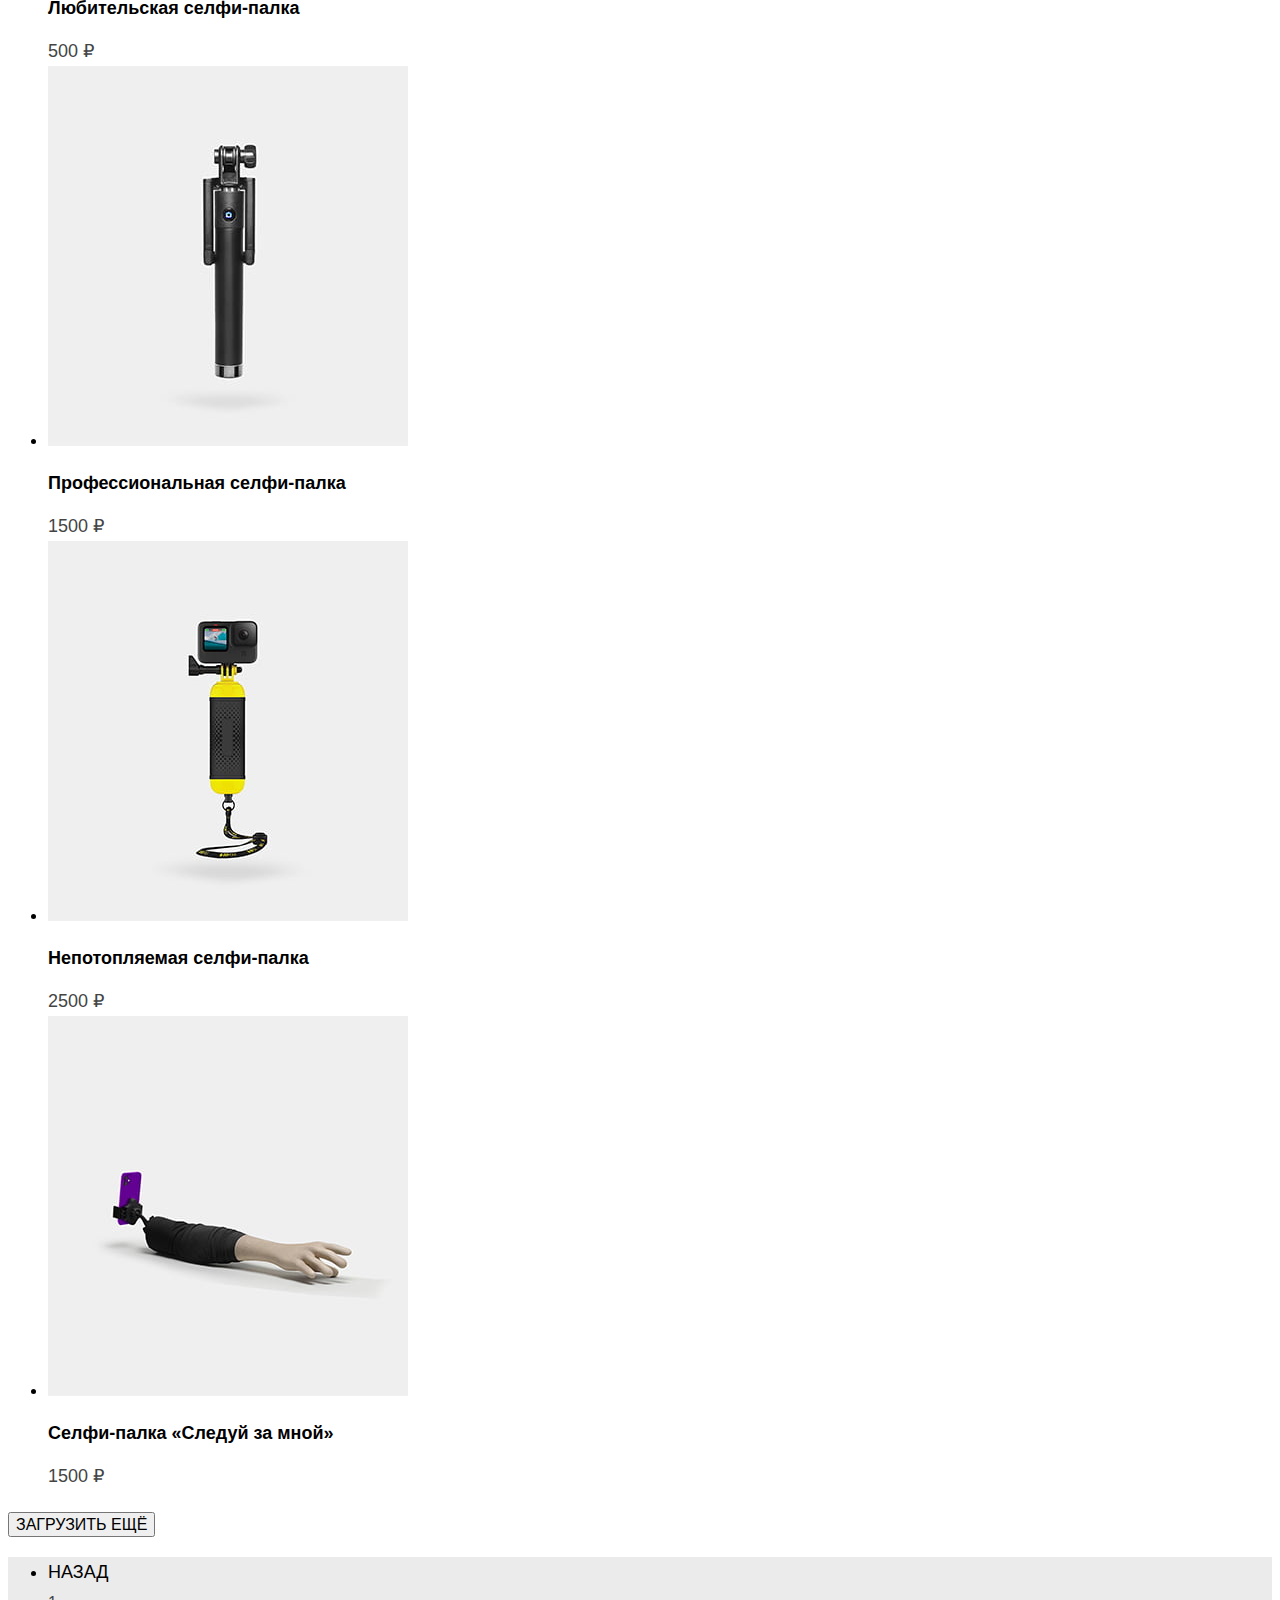
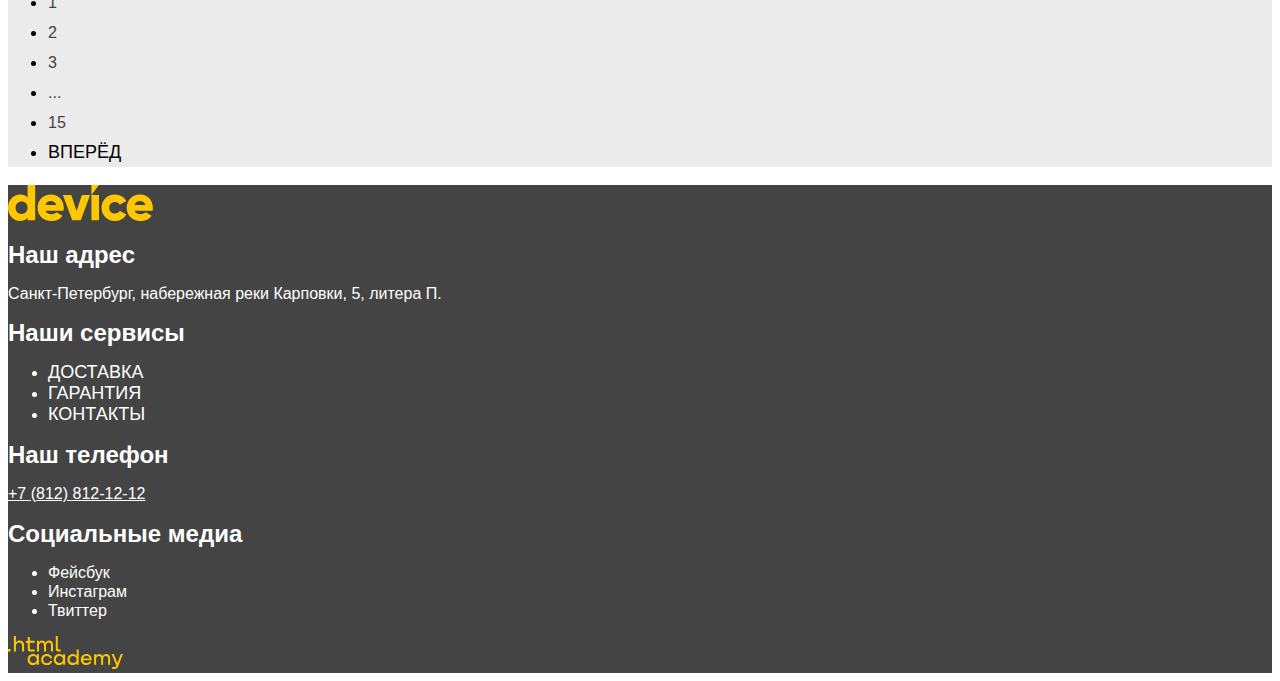
==== commit 7444fd1e: "Merge pull request #4 from DronSKM044/master" ====
--- a/monopods-for-selfy.html
+++ b/monopods-for-selfy.html
@@ -171,66 +171,69 @@
                 <a class="btn arrow-down" href="#">
                     <span class="visually-hidden">От большой цены к меньшей</span>
                 </a>
-                <ul class="product-cards-list">
-                    <li class="product-card-item">
-                        <a class="product-card-link" href="#">
-                            <img class="card-img" src="images/catalog/monopods-for-selfy/monopod-1.jpg" width="360"
-                                height="380" alt="селфи-палка с включенным телефоном">
-                            <h3 class="card-title">Любительская селфи-палка</h3>
-                        </a>
-                        <span class="product-card-price">500 ₽</span>
-                    </li>
-                    <li class="product-card-item">
-                        <a class="product-card-link" href="#">
-                            <img class="card-img" src="images/catalog/monopods-for-selfy/monopod-2.jpg" width="360"
-                                height="380" alt="профессиональная селфи-палка в сложенном состоянии">
-                            <h3 class="card-title">Профессиональная селфи-палка</h3>
-                        </a>
-                        <span class="product-card-price">1500 ₽</span>
-                    </li>
-                    <li class="product-card-item">
-                        <a class="product-card-link" href="#">
-                            <img class="card-img" src="images/catalog/monopods-for-selfy/monopod-3.jpg" width="360"
-                                height="380"
-                                alt="непотопляемая селфи-палка с телефоном в сложенном состоянии жёлтого цвета">
-                            <h3 class="card-title">Непотопляемая селфи-палка</h3>
-                        </a>
-                        <span class="product-card-price">2500 ₽</span>
-                    </li>
-                    <li class="product-card-item">
-                        <a class="product-card-link" href="#">
-                            <img class="card-img" src="images/catalog/monopods-for-selfy/monopod-4.jpg" width="360"
-                                height="380" alt="селфи-палка в виде руки с телефоном">
-                            <h3 class="card-title">Селфи-палка «Следуй за мной»</h3>
-                        </a>
-                        <span class="product-card-price">1500 ₽</span>
-                    </li>
-                </ul>
-                <button class="btn load-more-products" type="button">Загрузить ещё</button>
-
-                <ul class="pagination-products">
-                    <li class="pagination-item">
-                        <a class="btn pagination-link pagination-prev pagination-disabled" href="#">Назад</a>
-                    </li>
-                    <li class="pagination-item">
-                        <a class="pagination-link pagination-page-number" href="#">1</a>
-                    </li>
-                    <li class="pagination-item">
-                        <a class="pagination-link pagination-page-number" href="#">2</a>
-                    </li>
-                    <li class="pagination-item">
-                        <a class="pagination-link pagination-page-number" href="#">3</a>
-                    </li>
-                    <li class="pagination-item">
-                        <a class="pagination-link pagination-page-number" href="#">...</a>
-                    </li>
-                    <li class="pagination-item">
-                        <a class="pagination-link pagination-page-number" href="#">15</a>
-                    </li>
-                    <li class="pagination-item">
-                        <a class="btn pagination-link pagination-next" href="#">Вперёд</a>
-                    </li>
-                </ul>
+                <div class="catalog-products-wrap">
+
+                    <ul class="product-cards-list">
+                        <li class="product-card-item">
+                            <a class="product-card-link" href="#">
+                                <img class="card-img" src="images/catalog/monopods-for-selfy/monopod-1.jpg" width="360"
+                                    height="380" alt="селфи-палка с включенным телефоном">
+                                <h3 class="card-title">Любительская селфи-палка</h3>
+                            </a>
+                            <span class="product-card-price">500 ₽</span>
+                        </li>
+                        <li class="product-card-item">
+                            <a class="product-card-link" href="#">
+                                <img class="card-img" src="images/catalog/monopods-for-selfy/monopod-2.jpg" width="360"
+                                    height="380" alt="профессиональная селфи-палка в сложенном состоянии">
+                                <h3 class="card-title">Профессиональная селфи-палка</h3>
+                            </a>
+                            <span class="product-card-price">1500 ₽</span>
+                        </li>
+                        <li class="product-card-item">
+                            <a class="product-card-link" href="#">
+                                <img class="card-img" src="images/catalog/monopods-for-selfy/monopod-3.jpg" width="360"
+                                    height="380"
+                                    alt="непотопляемая селфи-палка с телефоном в сложенном состоянии жёлтого цвета">
+                                <h3 class="card-title">Непотопляемая селфи-палка</h3>
+                            </a>
+                            <span class="product-card-price">2500 ₽</span>
+                        </li>
+                        <li class="product-card-item">
+                            <a class="product-card-link" href="#">
+                                <img class="card-img" src="images/catalog/monopods-for-selfy/monopod-4.jpg" width="360"
+                                    height="380" alt="селфи-палка в виде руки с телефоном">
+                                <h3 class="card-title">Селфи-палка «Следуй за мной»</h3>
+                            </a>
+                            <span class="product-card-price">1500 ₽</span>
+                        </li>
+                    </ul>
+                    <button class="btn load-more-products" type="button">Загрузить ещё</button>
+
+                    <ul class="pagination-products">
+                        <li class="pagination-item">
+                            <a class="btn pagination-link pagination-prev pagination-disabled" href="#">Назад</a>
+                        </li>
+                        <li class="pagination-item">
+                            <a class="pagination-link pagination-page-number" href="#">1</a>
+                        </li>
+                        <li class="pagination-item">
+                            <a class="pagination-link pagination-page-number" href="#">2</a>
+                        </li>
+                        <li class="pagination-item">
+                            <a class="pagination-link pagination-page-number" href="#">3</a>
+                        </li>
+                        <li class="pagination-item">
+                            <a class="pagination-link pagination-page-number" href="#">...</a>
+                        </li>
+                        <li class="pagination-item">
+                            <a class="pagination-link pagination-page-number" href="#">15</a>
+                        </li>
+                        <li class="pagination-item">
+                            <a class="btn pagination-link pagination-next" href="#">Вперёд</a>
+                        </li>
+                    </ul>
+                </div>
             </section>
         </div>
     </main>
--- a/styles/styles.css
+++ b/styles/styles.css
@@ -31,12 +31,23 @@
   font-display: swap;
 }
 
+:root {
+  --basic-black: #000000;
+  --basic-dark: #444444;
+  --basic-gray: #dcdcdc;
+  --basic-light-gray: #ebebeb;
+  --basic-light: #f0f0f0;
+  --basic-white: #ffffff;
+  --basic-yellow-light: #ffe17f;
+}
+
+
 body {
   font-family: "Rubik", sans-serif;
   font-size: 18px;
   line-height: 30px;
-  color: #444444;
-  background-color: #ffffff;
+  color: var(--basic-dark);
+  background-color: var(--basic-white);
 }
 
 .btn {
@@ -46,18 +57,22 @@
   text-align: center;
   text-transform: uppercase;
   text-decoration: none;
-  color: #000000;
+  color: var(--basic-black);
+}
+
+.address {
+  font-style: normal;
 }
 
 /* Header */
 
 .page-header {
-  color: #000000;
-  background: #FFE17F;
+  color: var(--basic-black);
+  background: var(--basic-yellow-light);
 }
 
 .page-header a {
-  color: #000000;
+  color: var(--basic-black);
   text-decoration: none;
 }
 
@@ -83,7 +98,7 @@
   font-family: "Raleway", sans-serif;
   font-size: 50px;
   line-height: 50px;
-  color: #000000;
+  color: var(--basic-black);
 }
 
 .main-index a {
@@ -95,7 +110,7 @@
   font-family: "Raleway", sans-serif;
   font-size: 50px;
   line-height: 50px;
-  color: #000000;
+  color: var(--basic-black);
 }
 
 .table-gadget-properties b {
@@ -104,7 +119,7 @@
 
 .table-gadget-properties td {
   font-size: 36px;
-  color: #000000;
+  color: var(--basic-black);
 }
 
 .table-gadget-properties th {
@@ -117,7 +132,7 @@
 .categories-link {
   font-family: "Raleway", sans-serif;
   line-height: 24px;
-  color: #000000;
+  color: var(--basic-black);
 
 }
 
@@ -127,7 +142,7 @@
   content: "";
   width: 160px;
   height: 160px;
-  background-color: #FFE17F;
+  background-color: var(--basic-yellow-light);
 }
 
 .virtual::before {
@@ -168,59 +183,150 @@
 
 /*Main/services */
 .services {
-  background-color: #F0F0F0;
+  background-color: var(--basic-light);
 }
 
 .services-item h3 {
   font-family: "Raleway", sans-serif;
   font-size: 50px;
   line-height: 50px;
-  color: #000000;
+  color: var(--basic-black);
 }
 
 .rare-deliver-link {
   font-size: 20px;
   line-height: 23px;
-  background-color: #F0F0F0;
+  background-color: var(--basic-light);
 }
 
 /* Main/index-columns */
 .delivery-item b {
   line-height: 20px;
-  color: #000000;
+  color: var(--basic-black);
 }
 
 .contacts-subtitle {
   font-size: 24px;
 }
 
-.contacts-address {
-  font-style: normal;
-}
-
 .contacts-address .contacts-phone {
-  color: #444444;
+  color: var(--basic-dark);
   text-decoration-line: underline;
 }
 
 /* Main/newsletter */
 .newsletter {
-  background-color: #F0F0F0;
+  background-color: var(--basic-light);
 }
 
 /* Page-footer */
 .page-footer {
   font-size: 16px;
   line-height: 19px;
-  color: #ffffff;
-  background-color: #444444;
+  color: var(--basic-white);
+  background-color: var(--basic-dark);
 }
 
 .page-footer a {
-  color: #ffffff;
-  text-decoration: none;
-}
-
-.footer-logo {
-  stroke: #FFC700;
-}
+  color: var(--basic-white);
+  text-decoration: none;
+}
+
+.navigation-link {
+  font-size: 18px;
+}
+
+.footer-contacts-phone .contacts-phone {
+  line-height: 20px;
+  text-decoration-line: underline;
+}
+
+/* Monopods-for-selfy */
+
+.main-inner {
+  color: var(--basic-black);
+}
+
+.main-inner-wrap {
+  background-color: var(--basic-light);
+
+}
+
+.inner-header-title {
+  font-family: "Raleway", sans-serif;
+  font-size: 50px;
+  line-height: 50px;
+}
+
+.breadcrumbs-link {
+  font-size: 16px;
+  line-height: 19px;
+  text-decoration: none;
+  color: inherit;
+}
+
+.main-inner h2 {
+  font-family: "Raleway", sans-serif;
+  font-size: 16px;
+  line-height: 19px;
+  text-transform: uppercase;
+}
+
+.catalog-filter-title {
+  font-weight: 800;
+  line-height: 20px;
+}
+
+.catalog-filter-group li {
+  font-size: 16px;
+  line-height: 19px;
+}
+
+.sort-control {
+  font-family: "Rubik", sans-serif;
+  font-size: 18px;
+  line-height: 30px;
+  color: var(--basic-black);
+}
+
+.catalog-products-wrap {
+  background-color: var(--basic-white);
+}
+
+.product-card-link {
+  color: inherit;
+  text-decoration: none;
+  font-size: 18px;
+  line-height: 20px;
+}
+
+.product-card-link h3 {
+  font-size: inherit;
+}
+
+.product-card-price {
+  line-height: 21px;
+  color: var(--basic-dark);
+}
+
+.load-more-products {
+  font-size: 16px;
+  line-height: 19px;
+}
+
+.pagination-products {
+  background-color: var(--basic-light-gray);
+}
+
+.pagination-products a {
+  font-size: 16px;
+  line-height: 20px;
+  text-decoration: none;
+  color: var(--basic-dark);
+}
+
+.pagination-products .btn {
+  font-size: 18px;
+  line-height: 21px;
+  color: inherit;
+}
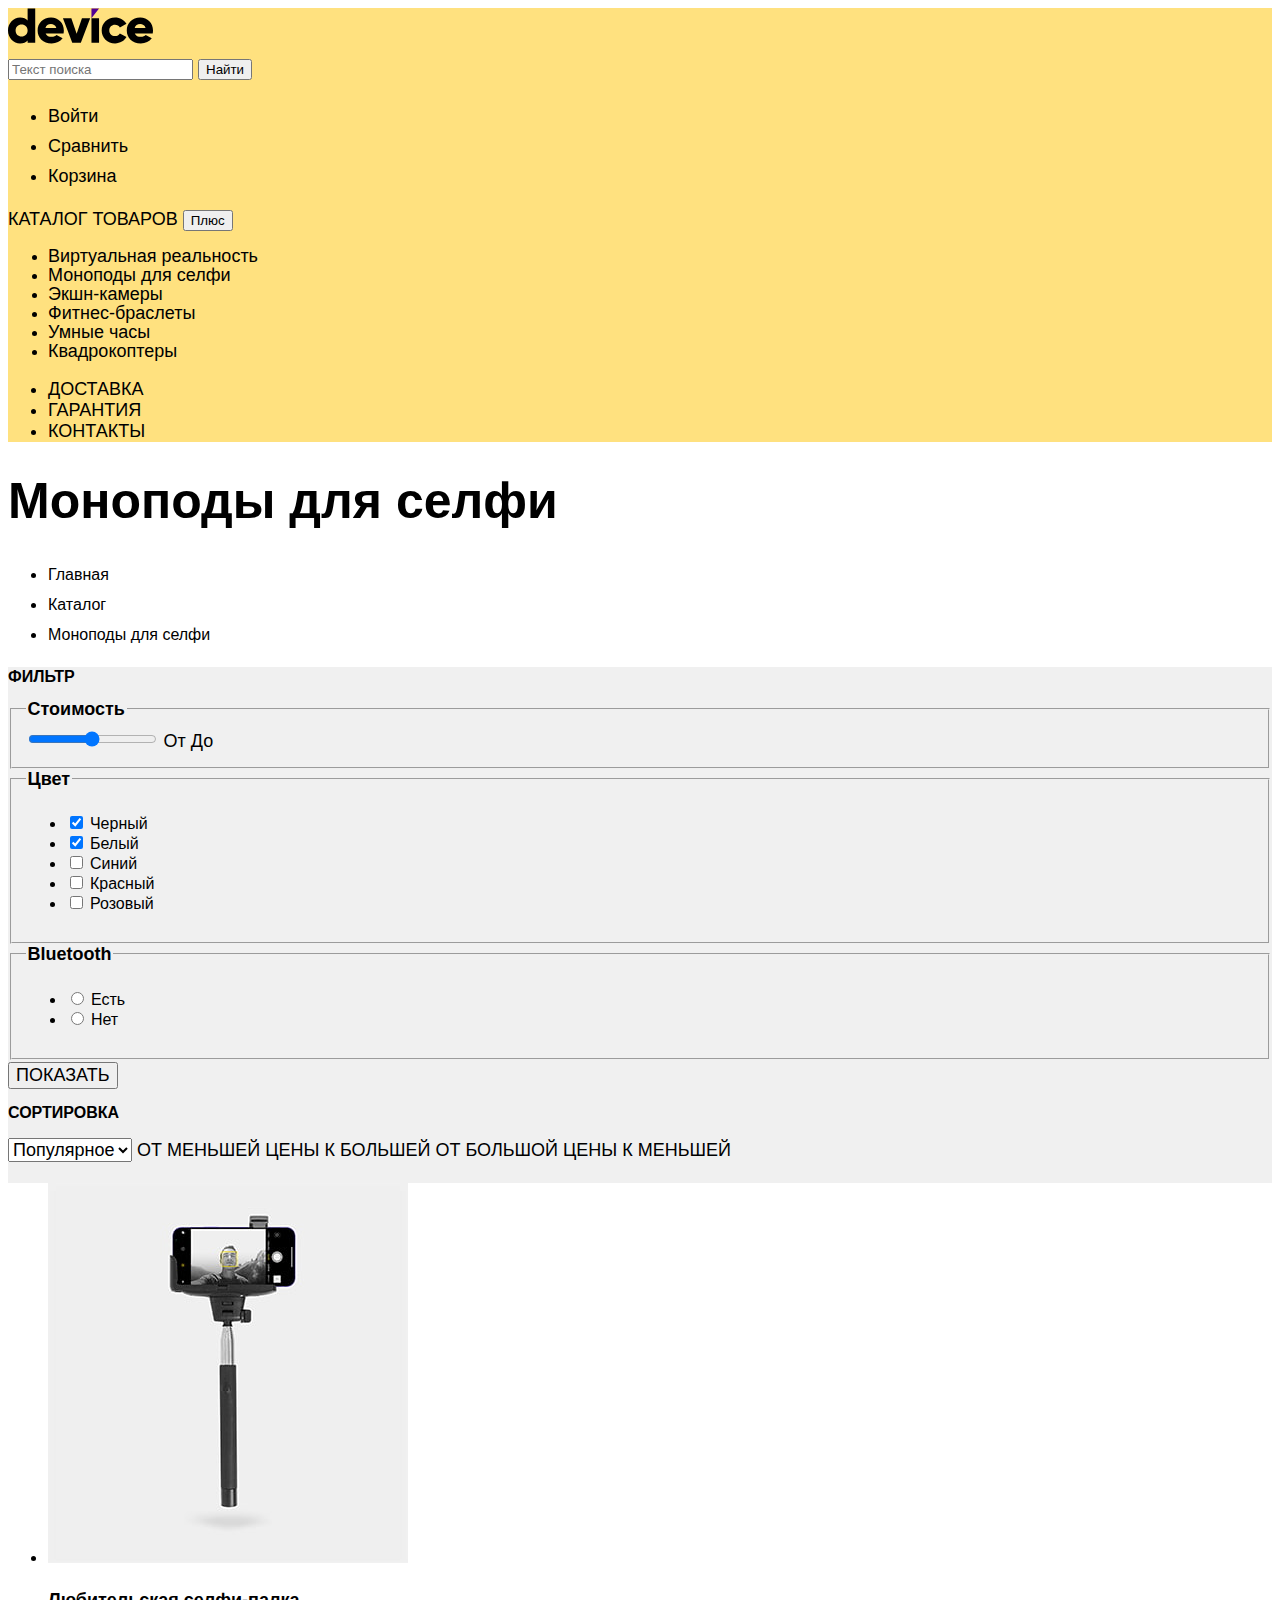
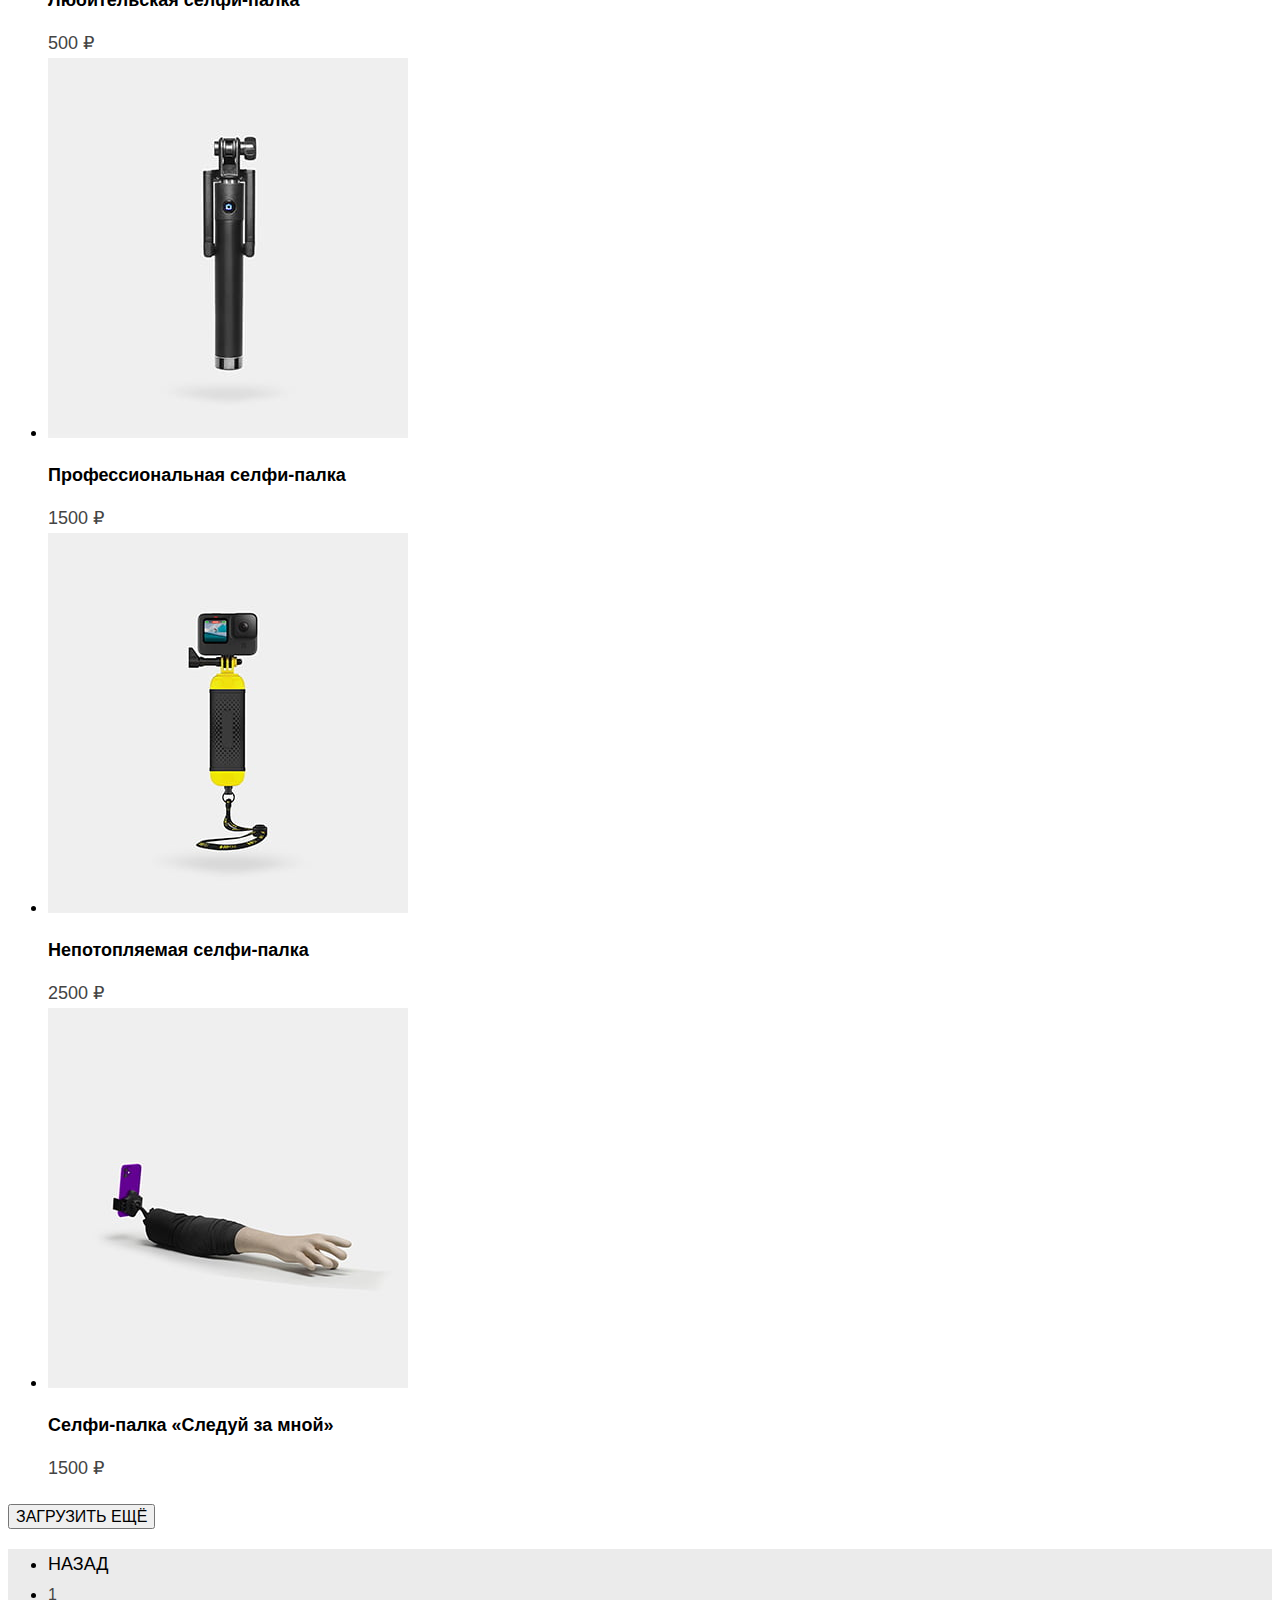
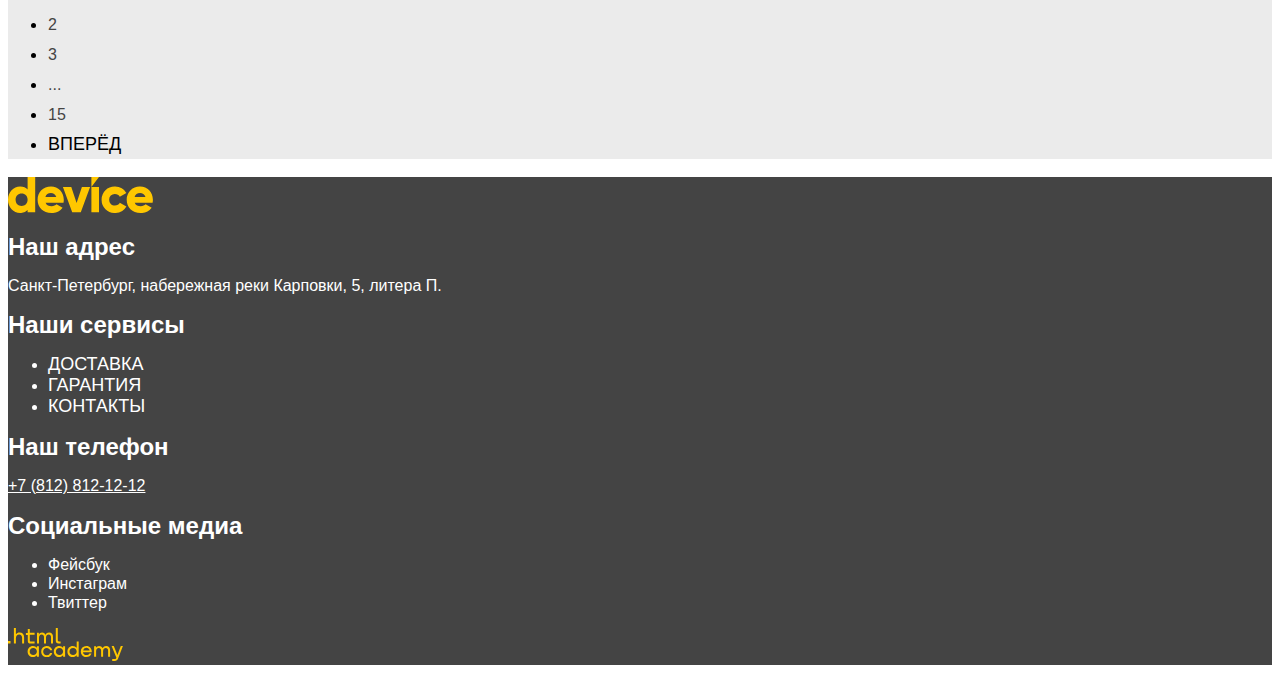
==== commit 95cb76e0: "добавляет дополнительные обертки в header" ====
--- a/monopods-for-selfy.html
+++ b/monopods-for-selfy.html
@@ -9,68 +9,70 @@
 
 <body>
     <header class="page-header">
-        <a class="header-link" href="index.html">
-
-            <img class="logo" src="images/logo.svg" width="145" height="36" alt="логотип магазина гаджетов Device">
-        </a>
-
-        <form class="search-form" action="https://echo.htmlacademy.ru/" method="post">
-            <input type="text" id="search-text" name="search-text" placeholder="Текст поиска">
-            <button class="btn-search-submit" type="submit">Найти</button>
-        </form>
-
+        <img class="logo" src="/images/logo.svg" width="145" height="36" alt="логотип магазина гаджетов Device">
 
         <nav class="navigation">
-            <ul class="navigation-list navigation-user">
-                <li class="navigation-item">
-                    <a class="navigation-link" href="">Войти</a>
-                </li>
-                <li class="navigation-item">
-                    <a class="navigation-link" href="">Сравнить</a>
-                </li>
-                <li class="navigation-item">
-                    <a class="navigation-link" href="">Корзина</a>
-                </li>
-            </ul>
-            <form action="https://echo.htmlacademy.ru/" method="post">
-                <label for="catalog">Каталог товаров</label>
-                <button class="catalog-list-opened" id="catalog" name="catalog" type="button">
-                    Кнопка
-                </button>
-            </form>
-            <ul class="navigation-list navigation-catalog visually-hidden">
-                <li class="navigation-item">
-                    <a class="navigation-link" href="virtual-reality.html">Виртуальная реальность
-                    </a>
-                </li>
-                <li class="navigation-item">
-                    <a class="navigation-link" href="monopods-for-selfy.html">Моноподы для cелфи
-                    </a>
-                </li>
-                <li class="navigation-item">
-                    <a class="navigation-link" href="action-cam.html">Экшн-камеры</a>
-                </li>
-                <li class="navigation-item">
-                    <a class="navigation-link" href="fitnes-bracelets.html">Фитнес-браслеты</a>
-                </li>
-                <li class="navigation-item">
-                    <a class="navigation-link" href="smart-watch.html">Умные часы</a>
-                </li>
-                <li class="navigation-item">
-                    <a class="navigation-link" href="quadrocopters.html">Квадрокоптеры</a>
-                </li>
-            </ul>
-            <ul class="navigation-list navigation-services">
-                <li class="navigation-item">
-                    <a class="navigation-link" href="#delivery">Доставка</a>
-                </li>
-                <li class="navigation-item">
-                    <a class="navigation-link" href="#guarantee">Гарантия</a>
-                </li>
-                <li class="navigation-item">
-                    <a class="navigation-link" href="#contacts">Контакты</a>
-                </li>
-            </ul>
+
+            <div class="navigation-user-wrapper">
+                <form class="search-form" action="https://echo.htmlacademy.ru/" method="get">
+                    <input type="text" id="search-text" name="search-text" placeholder="Текст поиска">
+                    <button class="btn-search-submit" type="submit">Найти</button>
+                </form>
+                <ul class="navigation-list navigation-user">
+                    <li class="navigation-item">
+                        <a class="navigation-link" href="">Войти</a>
+                    </li>
+                    <li class="navigation-item">
+                        <a class="navigation-link" href="">Сравнить</a>
+                    </li>
+                    <li class="navigation-item">
+                        <a class="navigation-link" href="">Корзина</a>
+                    </li>
+                </ul>
+            </div>
+
+            <div class="navigation-catalog-wrapper">
+
+                <form class="catalog-form" action="https://echo.htmlacademy.ru/" method="post">
+                    <label for="catalog">Каталог товаров</label>
+                    <button class="catalog-list-opened" id="catalog" name="catalog" type="button">
+                        Плюс
+                    </button>
+                </form>
+                <ul class="navigation-list navigation-catalog visually-hidden">
+                    <li class="navigation-item">
+                        <a class="navigation-link" href="virtual-reality.html">Виртуальная реальность
+                        </a>
+                    </li>
+                    <li class="navigation-item">
+                        <a class="navigation-link" href="monopods-for-selfy.html">Моноподы для cелфи
+                        </a>
+                    </li>
+                    <li class="navigation-item">
+                        <a class="navigation-link" href="action-cam.html">Экшн-камеры</a>
+                    </li>
+                    <li class="navigation-item">
+                        <a class="navigation-link" href="fitnes-bracelets.html">Фитнес-браслеты</a>
+                    </li>
+                    <li class="navigation-item">
+                        <a class="navigation-link" href="smart-watch.html">Умные часы</a>
+                    </li>
+                    <li class="navigation-item">
+                        <a class="navigation-link" href="quadrocopters.html">Квадрокоптеры</a>
+                    </li>
+                </ul>
+                <ul class="navigation-list navigation-services">
+                    <li class="navigation-item">
+                        <a class="navigation-link" href="#delivery">Доставка</a>
+                    </li>
+                    <li class="navigation-item">
+                        <a class="navigation-link" href="#guarantee">Гарантия</a>
+                    </li>
+                    <li class="navigation-item">
+                        <a class="navigation-link" href="#contacts">Контакты</a>
+                    </li>
+                </ul>
+            </div>
         </nav>
     </header>
     <main class="main-inner">
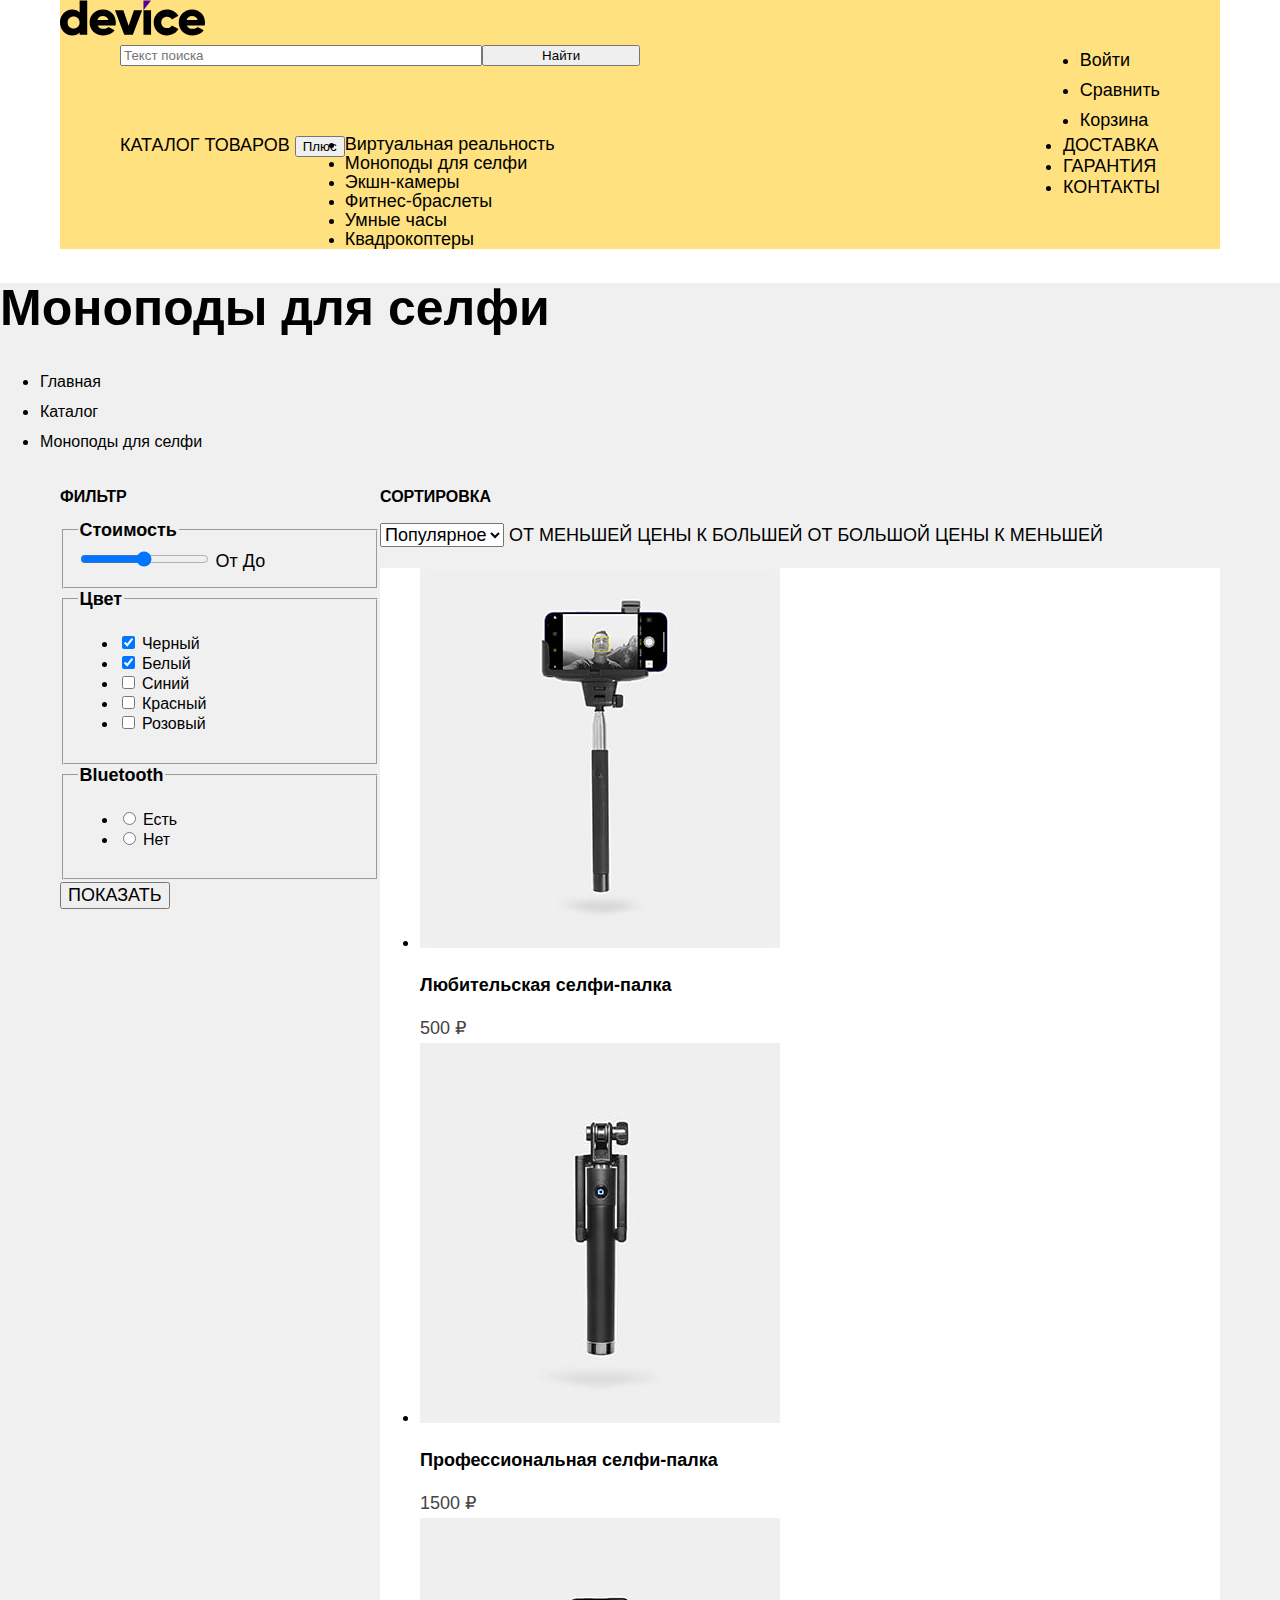
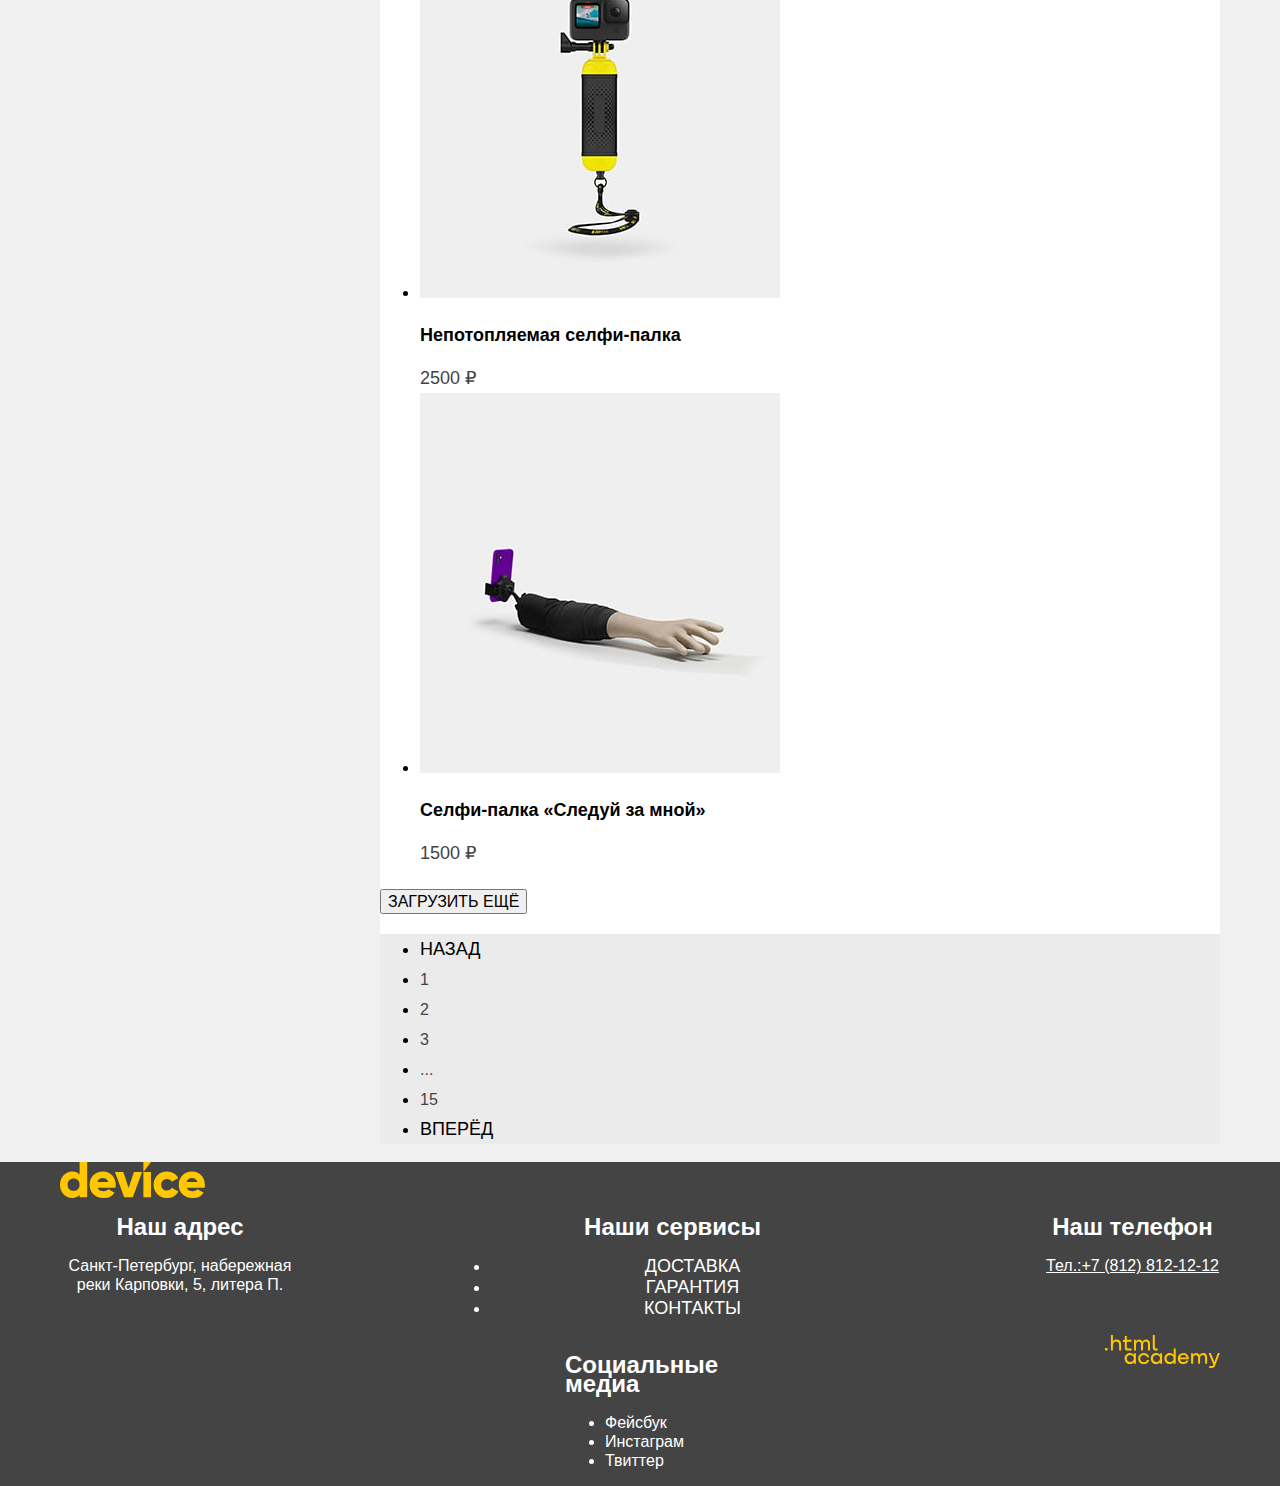
==== commit 98c811c5: "Merge pull request #5 from DronSKM044/master" ====
--- a/monopods-for-selfy.html
+++ b/monopods-for-selfy.html
@@ -75,226 +75,240 @@
             </div>
         </nav>
     </header>
-    <main class="main-inner">
-        <header class="inner-header">
-            <h1 class="inner-header-title">Моноподы для селфи</h1>
-            <ul class="breadcrumbs">
-                <li class="breadcrumbs-item">
-                    <a class="breadcrumbs-link" href="index.html">Главная</a>
-                </li>
-                <li class="breadcrumbs-item">
-                    <a class="breadcrumbs-link" href="#">Каталог</a>
-                </li>
-                <li class="breadcrumbs-item">
-                    <a class="breadcrumbs-link">Моноподы для селфи</a>
-                </li>
-            </ul>
-        </header>
-
-        <div class="main-inner-wrap">
-
-            <section class="catalog-products-filter">
-                <h2 class="catalog-products-title catalog-filters">Фильтр</h2>
-                <form class="catalog-filter" action="https://echo.htmlacademy.ru/" method="get">
-                    <fieldset class="catalog-filter-group">
-                        <legend class="catalog-filter-title">Стоимость</legend>
-                        <label class="price-range">
-                            <input type="range" min=0 max=10000 step=10 value=5000 name="price-range">
-                            <span class="range-from">От</span>
-                            <span class="range-to">До</span>
-                        </label>
-                    </fieldset>
-                    <fieldset class="catalog-filter-group">
-                        <legend class="catalog-filter-title">Цвет</legend>
-                        <ul class="filter-color-list">
-                            <li class="filter-color-item">
-                                <label class="colors">
-                                    <input class="colors-input" type="checkbox" name="black" checked>
-                                    Черный
-                                </label>
-                            </li>
-                            <li class="filter-color-item">
-                                <label class="colors">
-                                    <input class="colors-input" type="checkbox" name="white" checked>
-                                    Белый
-                                </label>
-                            </li>
-                            <li class="filter-color-item">
-                                <label class="colors">
-                                    <input class="colors-input" type="checkbox" name="blue">
-                                    Синий
-                                </label>
-                            </li>
-                            <li class="filter-color-item">
-                                <label class="colors">
-                                    <input class="colors-input" type="checkbox" name="red">
-                                    Красный
-                                </label>
-                            </li>
-                            <li class="filter-color-item">
-                                <label class="colors">
-                                    <input class="colors-input" type="checkbox" name="pink">
-                                    Розовый
-                                </label>
+    <main class="main-inner main-container">
+        <div class="main-inner-container">
+
+            <header class="inner-header">
+                <h1 class="inner-header-title">Моноподы для селфи</h1>
+                <ul class="breadcrumbs">
+                    <li class="breadcrumbs-item">
+                        <a class="breadcrumbs-link" href="index.html">Главная</a>
+                    </li>
+                    <li class="breadcrumbs-item">
+                        <a class="breadcrumbs-link" href="#">Каталог</a>
+                    </li>
+                    <li class="breadcrumbs-item">
+                        <a class="breadcrumbs-link">Моноподы для селфи</a>
+                    </li>
+                </ul>
+            </header>
+
+            <div class="main-inner-wrap">
+
+                <section class="catalog-products-filter">
+                    <h2 class="catalog-products-title catalog-filters">Фильтр</h2>
+                    <form class="catalog-filter" action="https://echo.htmlacademy.ru/" method="get">
+                        <fieldset class="catalog-filter-group">
+                            <legend class="catalog-filter-title">Стоимость</legend>
+                            <label class="price-range">
+                                <input type="range" min=0 max=10000 step=10 value=5000 name="price-range">
+                                <span class="range-from">От</span>
+                                <span class="range-to">До</span>
+                            </label>
+                        </fieldset>
+                        <fieldset class="catalog-filter-group">
+                            <legend class="catalog-filter-title">Цвет</legend>
+                            <ul class="filter-color-list">
+                                <li class="filter-color-item">
+                                    <label class="colors">
+                                        <input class="colors-input" type="checkbox" name="black" checked>
+                                        Черный
+                                    </label>
+                                </li>
+                                <li class="filter-color-item">
+                                    <label class="colors">
+                                        <input class="colors-input" type="checkbox" name="white" checked>
+                                        Белый
+                                    </label>
+                                </li>
+                                <li class="filter-color-item">
+                                    <label class="colors">
+                                        <input class="colors-input" type="checkbox" name="blue">
+                                        Синий
+                                    </label>
+                                </li>
+                                <li class="filter-color-item">
+                                    <label class="colors">
+                                        <input class="colors-input" type="checkbox" name="red">
+                                        Красный
+                                    </label>
+                                </li>
+                                <li class="filter-color-item">
+                                    <label class="colors">
+                                        <input class="colors-input" type="checkbox" name="pink">
+                                        Розовый
+                                    </label>
+                                </li>
+                            </ul>
+                        </fieldset>
+                        <fieldset class="catalog-filter-group">
+                            <legend class="catalog-filter-title">Bluetooth</legend>
+                            <ul class="filter-bluetooth-choice">
+                                <li class="filter-bluetooth-choice-item">
+                                    <label class="bluetooth-choice">
+                                        <input class="choice-input" type="radio" name="bluetooth-choice" value="yes">
+                                        Есть
+                                    </label>
+                                </li>
+                                <li class="filter-bluetooth-choice-item">
+                                    <label class="bluetooth-choice">
+                                        <input class="choice-input" type="radio" name="bluetooth-choice" value="no">
+                                        Нет
+                                    </label>
+                                </li>
+                            </ul>
+                        </fieldset>
+                        <button class="btn" type="submit">Показать</button>
+                    </form>
+                </section>
+
+                <section class="catalog-products-sort">
+                    <h2 class="catalog-products-title catalog-sort">Сортировка</h2>
+                    <select class="sort-control" aria-label="Сортировка">
+                        <option value="popular">Популярное</option>
+                        <option value="cheap">Дешёвое</option>
+                        <option value="expensive">Дорогое</option>
+                    </select>
+                    <a class="btn arrow-up" href="#">
+                        <span class="visually-hidden">От меньшей цены к большей</span>
+                    </a>
+                    <a class="btn arrow-down" href="#">
+                        <span class="visually-hidden">От большой цены к меньшей</span>
+                    </a>
+
+                    <div class="catalog-products-wrap">
+                        <ul class="product-cards-list">
+                            <li class="product-card-item">
+                                <a class="product-card-link" href="#">
+                                    <img class="card-img" src="images/catalog/monopods-for-selfy/monopod-1.jpg"
+                                        width="360" height="380" alt="селфи-палка с включенным телефоном">
+                                    <h3 class="card-title">Любительская селфи-палка</h3>
+                                </a>
+                                <span class="product-card-price">500 ₽</span>
+                            </li>
+                            <li class="product-card-item">
+                                <a class="product-card-link" href="#">
+                                    <img class="card-img" src="images/catalog/monopods-for-selfy/monopod-2.jpg"
+                                        width="360" height="380"
+                                        alt="профессиональная селфи-палка в сложенном состоянии">
+                                    <h3 class="card-title">Профессиональная селфи-палка</h3>
+                                </a>
+                                <span class="product-card-price">1500 ₽</span>
+                            </li>
+                            <li class="product-card-item">
+                                <a class="product-card-link" href="#">
+                                    <img class="card-img" src="images/catalog/monopods-for-selfy/monopod-3.jpg"
+                                        width="360" height="380"
+                                        alt="непотопляемая селфи-палка с телефоном в сложенном состоянии жёлтого цвета">
+                                    <h3 class="card-title">Непотопляемая селфи-палка</h3>
+                                </a>
+                                <span class="product-card-price">2500 ₽</span>
+                            </li>
+                            <li class="product-card-item">
+                                <a class="product-card-link" href="#">
+                                    <img class="card-img" src="images/catalog/monopods-for-selfy/monopod-4.jpg"
+                                        width="360" height="380" alt="селфи-палка в виде руки с телефоном">
+                                    <h3 class="card-title">Селфи-палка «Следуй за мной»</h3>
+                                </a>
+                                <span class="product-card-price">1500 ₽</span>
                             </li>
                         </ul>
-                    </fieldset>
-                    <fieldset class="catalog-filter-group">
-                        <legend class="catalog-filter-title">Bluetooth</legend>
-                        <ul class="filter-bluetooth-choice">
-                            <li class="filter-bluetooth-choice-item">
-                                <label class="bluetooth-choice">
-                                    <input class="choice-input" type="radio" name="bluetooth-choice" value="yes">
-                                    Есть
-                                </label>
-                            </li>
-                            <li class="filter-bluetooth-choice-item">
-                                <label class="bluetooth-choice">
-                                    <input class="choice-input" type="radio" name="bluetooth-choice" value="no">
-                                    Нет
-                                </label>
+                        <button class="btn load-more-products" type="button">Загрузить ещё</button>
+
+                        <ul class="pagination-products">
+                            <li class="pagination-item">
+                                <a class="btn pagination-link pagination-prev pagination-disabled" href="#">Назад</a>
+                            </li>
+                            <li class="pagination-item">
+                                <a class="pagination-link pagination-page-number" href="#">1</a>
+                            </li>
+                            <li class="pagination-item">
+                                <a class="pagination-link pagination-page-number" href="#">2</a>
+                            </li>
+                            <li class="pagination-item">
+                                <a class="pagination-link pagination-page-number" href="#">3</a>
+                            </li>
+                            <li class="pagination-item">
+                                <a class="pagination-link pagination-page-number" href="#">...</a>
+                            </li>
+                            <li class="pagination-item">
+                                <a class="pagination-link pagination-page-number" href="#">15</a>
+                            </li>
+                            <li class="pagination-item">
+                                <a class="btn pagination-link pagination-next" href="#">Вперёд</a>
                             </li>
                         </ul>
-                    </fieldset>
-                    <button class="btn" type="submit">Показать</button>
-                </form>
-            </section>
-
-            <section class="catalog-products-sort">
-                <h2 class="catalog-products-title catalog-sort">Сортировка</h2>
-                <select class="sort-control" aria-label="Сортировка">
-                    <option value="popular">Популярное</option>
-                    <option value="cheap">Дешёвое</option>
-                    <option value="expensive">Дорогое</option>
-                </select>
-                <a class="btn arrow-up" href="#">
-                    <span class="visually-hidden">От меньшей цены к большей</span>
-                </a>
-                <a class="btn arrow-down" href="#">
-                    <span class="visually-hidden">От большой цены к меньшей</span>
-                </a>
-                <div class="catalog-products-wrap">
-
-                    <ul class="product-cards-list">
-                        <li class="product-card-item">
-                            <a class="product-card-link" href="#">
-                                <img class="card-img" src="images/catalog/monopods-for-selfy/monopod-1.jpg" width="360"
-                                    height="380" alt="селфи-палка с включенным телефоном">
-                                <h3 class="card-title">Любительская селфи-палка</h3>
-                            </a>
-                            <span class="product-card-price">500 ₽</span>
-                        </li>
-                        <li class="product-card-item">
-                            <a class="product-card-link" href="#">
-                                <img class="card-img" src="images/catalog/monopods-for-selfy/monopod-2.jpg" width="360"
-                                    height="380" alt="профессиональная селфи-палка в сложенном состоянии">
-                                <h3 class="card-title">Профессиональная селфи-палка</h3>
-                            </a>
-                            <span class="product-card-price">1500 ₽</span>
-                        </li>
-                        <li class="product-card-item">
-                            <a class="product-card-link" href="#">
-                                <img class="card-img" src="images/catalog/monopods-for-selfy/monopod-3.jpg" width="360"
-                                    height="380"
-                                    alt="непотопляемая селфи-палка с телефоном в сложенном состоянии жёлтого цвета">
-                                <h3 class="card-title">Непотопляемая селфи-палка</h3>
-                            </a>
-                            <span class="product-card-price">2500 ₽</span>
-                        </li>
-                        <li class="product-card-item">
-                            <a class="product-card-link" href="#">
-                                <img class="card-img" src="images/catalog/monopods-for-selfy/monopod-4.jpg" width="360"
-                                    height="380" alt="селфи-палка в виде руки с телефоном">
-                                <h3 class="card-title">Селфи-палка «Следуй за мной»</h3>
-                            </a>
-                            <span class="product-card-price">1500 ₽</span>
-                        </li>
-                    </ul>
-                    <button class="btn load-more-products" type="button">Загрузить ещё</button>
-
-                    <ul class="pagination-products">
-                        <li class="pagination-item">
-                            <a class="btn pagination-link pagination-prev pagination-disabled" href="#">Назад</a>
-                        </li>
-                        <li class="pagination-item">
-                            <a class="pagination-link pagination-page-number" href="#">1</a>
-                        </li>
-                        <li class="pagination-item">
-                            <a class="pagination-link pagination-page-number" href="#">2</a>
-                        </li>
-                        <li class="pagination-item">
-                            <a class="pagination-link pagination-page-number" href="#">3</a>
-                        </li>
-                        <li class="pagination-item">
-                            <a class="pagination-link pagination-page-number" href="#">...</a>
-                        </li>
-                        <li class="pagination-item">
-                            <a class="pagination-link pagination-page-number" href="#">15</a>
-                        </li>
-                        <li class="pagination-item">
-                            <a class="btn pagination-link pagination-next" href="#">Вперёд</a>
-                        </li>
-                    </ul>
-                </div>
-            </section>
+                    </div>
+                </section>
+            </div>
         </div>
     </main>
 
     <footer class="page-footer">
-        <img class="logo footer-logo" src="images/logo-footer.svg" width="145" height="36"
-            alt="логотип магазина гаджетов Device">
-        <section class="footer-address">
-            <h2 class="footer-address-title visually-hidden">Наш адрес</h2>
-            <address class="address footer-contacts-address">
-                <p class="footer-contacts-address-text">Санкт-Петербург, набережная реки Карповки, 5, литера П.
-                </p>
-            </address>
-        </section>
-
-        <section class="footer-services">
-            <h2 class="footer-services-title visually-hidden">Наши сервисы</h2>
-            <ul class="navigation-list navigation-services">
-                <li class="navigation-item">
-                    <a class="navigation-link" href="#delivery">Доставка</a>
-                </li>
-                <li class="navigation-item">
-                    <a class="navigation-link" href="#guarantee">Гарантия</a>
-                </li>
-                <li class="navigation-item">
-                    <a class="navigation-link" href="#contacts">Контакты</a>
-                </li>
-            </ul>
-        </section>
-
-        <section class="footer-phone">
-            <h2 class="footer-phone-title visually-hidden">Наш телефон</h2>
-            <address class="address footer-contacts-phone">
-                <a class="contacts-phone" href="tel:+7(812)812-12-12">+7 (812) 812-12-12</a>
-            </address>
-        </section>
-
-        <section class="footer-social">
-            <h2 class="footer-social-title visually-hidden">Социальные медиа</h2>
-            <ul class="footer-social-list">
-                <li class="footer-social-item">
-                    <a class="social-btn" href="https://www.facebook.com/htmlacademy">
-                        <span class="visually-hidden">Фейсбук</span>
-                    </a>
-                </li>
-                <li class="footer-social-item">
-                    <a class="social-btn" href="https://www.instagram.com/htmlacademy">
-                        <span class="visually-hidden">Инстаграм</span>
-                    </a>
-                </li>
-                <li class="footer-social-item">
-                    <a class="social-btn" href="https://www.twitter.com/htmlacademy_ru">
-                        <span class="visually-hidden">Твиттер</span>
-                    </a>
-                </li>
-            </ul>
-        </section>
-        <a class="htmlacademy-link" href="https://htmlacademy.ru/"><img class="htmlacademy-logo"
-                src="images/htmlacademy-logo.svg" width="115" height="33" alt="Логотип HTMl академии"></a>
+        <div class="page-footer-wrapper">
+
+            <img class="logo footer-logo" src="images/logo-footer.svg" width="145" height="36"
+                alt="логотип магазина гаджетов Device">
+
+            <div class="footer-container">
+                <section class="footer-address">
+                    <h2 class="footer-address-title visually-hidden">Наш адрес</h2>
+                    <address class="address footer-contacts-address">
+                        <p class="footer-contacts-address-text">Санкт-Петербург, набережная реки Карповки, 5, литера П.
+                        </p>
+                    </address>
+                </section>
+
+                <section class="footer-services">
+                    <h2 class="footer-services-title visually-hidden">Наши сервисы</h2>
+                    <ul class="navigation-list navigation-services">
+                        <li class="navigation-item">
+                            <a class="navigation-link" href="#delivery">Доставка</a>
+                        </li>
+                        <li class="navigation-item">
+                            <a class="navigation-link" href="#guarantee">Гарантия</a>
+                        </li>
+                        <li class="navigation-item">
+                            <a class="navigation-link" href="#contacts">Контакты</a>
+                        </li>
+                    </ul>
+                </section>
+
+                <section class="footer-phone">
+                    <h2 class="footer-phone-title visually-hidden">Наш телефон</h2>
+                    <address class="address footer-contacts-phone">
+                        <a class="contacts-phone" href="tel:+7(812)812-12-12">Тел.:+7 (812) 812-12-12</a>
+                    </address>
+                </section>
+            </div>
+
+            <div class="footer-social-wrapper">
+
+                <section class="footer-social">
+                    <h2 class="footer-social-title visually-hidden">Социальные медиа</h2>
+                    <ul class="footer-social-list">
+                        <li class="footer-social-item">
+                            <a class="social-btn" href="https://www.facebook.com/htmlacademy">
+                                <span class="visually-hidden">Фейсбук</span>
+                            </a>
+                        </li>
+                        <li class="footer-social-item">
+                            <a class="social-btn" href="https://www.instagram.com/htmlacademy">
+                                <span class="visually-hidden">Инстаграм</span>
+                            </a>
+                        </li>
+                        <li class="footer-social-item">
+                            <a class="social-btn" href="https://www.twitter.com/htmlacademy_ru">
+                                <span class="visually-hidden">Твиттер</span>
+                            </a>
+                        </li>
+                    </ul>
+                </section>
+
+                <a class="htmlacademy-link" href="https://htmlacademy.ru/"><img class="htmlacademy-logo"
+                        src="images/htmlacademy-logo.svg" width="115" height="33" alt="Логотип HTMl академии"></a>
+            </div>
+        </div>
     </footer>
 </body>
 
--- a/styles/styles.css
+++ b/styles/styles.css
@@ -32,6 +32,7 @@
 }
 
 :root {
+  --basic-width: 1160px;
   --basic-black: #000000;
   --basic-dark: #444444;
   --basic-gray: #dcdcdc;
@@ -41,8 +42,16 @@
   --basic-yellow-light: #ffe17f;
 }
 
+html {
+  height: 100%;
+}
+
 
 body {
+  display: flex;
+  flex-direction: column;
+  margin: 0;
+  min-height: 100%;
   font-family: "Rubik", sans-serif;
   font-size: 18px;
   line-height: 30px;
@@ -67,6 +76,8 @@
 /* Header */
 
 .page-header {
+  width: var(--basic-width);
+  margin: 0 auto;
   color: var(--basic-black);
   background: var(--basic-yellow-light);
 }
@@ -74,6 +85,20 @@
 .page-header a {
   color: var(--basic-black);
   text-decoration: none;
+}
+
+.search-form {
+  display: flex;
+  width: 520px;
+  align-items: flex-start;
+}
+
+.search-form input[type="text"] {
+  width: 360px;
+}
+
+.btn-search-submit {
+  width: 160px;
 }
 
 .catalog-form {
@@ -82,18 +107,48 @@
   text-transform: uppercase;
 }
 
+.navigation {
+  width: 1040px;
+  margin: 0 auto;
+}
+
+.navigation ul {
+  padding: 0;
+  margin: 0;
+}
+
+.navigation-user-wrapper {
+  display: flex;
+  width: inherit;
+}
+
+.navigation-list.navigation-user {
+  margin-left: auto;
+}
+
+.navigation-catalog-wrapper {
+  display: flex;
+  width: inherit;
+}
+
+
 .navigation-catalog {
   font-size: 16px;
   line-height: 18px;
 }
 
-.navigation-services {
+.navigation-list.navigation-services {
+  margin-left: auto;
   font-family: "Raleway", sans-serif;
   line-height: 21px;
   text-transform: uppercase;
 }
 
 /* Main */
+.main-container {
+  flex-grow: 1;
+}
+
 .main-index h2 {
   font-family: "Raleway", sans-serif;
   font-size: 50px;
@@ -106,6 +161,15 @@
 }
 
 /*Main/slider  */
+.gadgets-slider {
+  width: var(--basic-width);
+  margin: 0 auto;
+}
+
+.gadget-card-wrapper {
+  display: flex;
+}
+
 .image-describe b {
   font-family: "Raleway", sans-serif;
   font-size: 50px;
@@ -128,6 +192,25 @@
 }
 
 /*Main/catalog-categories  */
+.catalog-categories {
+  width: var(--basic-width);
+  margin: 0 auto;
+}
+
+.categories-list {
+  display: flex;
+  padding: 0;
+  margin: 0;
+}
+
+.categories-list-item {
+  margin-right: 40px;
+
+}
+
+.categories-list-item:last-child {
+  margin-right: 0;
+}
 
 .categories-link {
   font-family: "Raleway", sans-serif;
@@ -186,6 +269,48 @@
   background-color: var(--basic-light);
 }
 
+.services-wrapper {
+  display: flex;
+  width: var(--basic-width);
+  margin: 0 auto;
+}
+
+.services-btn-list {
+  width: 287px;
+  padding: 0;
+  margin: 0;
+}
+
+.services-list {
+  padding: 0;
+  margin: 0 63px 0 116px;
+}
+
+.services-item {
+  display: flex;
+  width: 729px;
+}
+
+.services-item-wrapper {
+  width: 452px;
+}
+
+.services-icon {
+  margin-left: auto;
+}
+
+.icon-delivery {
+  width: 136px;
+}
+
+.icon-guarantee {
+  width: 171px;
+}
+
+.icon-credit {
+  width: 156px;
+}
+
 .services-item h3 {
   font-family: "Raleway", sans-serif;
   font-size: 50px;
@@ -200,9 +325,26 @@
 }
 
 /* Main/index-columns */
+
+.index-columns {
+  display: flex;
+  justify-content: space-between;
+  width: var(--basic-width);
+  margin: 0 auto;
+
+}
+
+.about {
+  width: 520px;
+}
+
 .delivery-item b {
   line-height: 20px;
   color: var(--basic-black);
+}
+
+.contacts {
+  width: 530px;
 }
 
 .contacts-subtitle {
@@ -219,6 +361,41 @@
   background-color: var(--basic-light);
 }
 
+.newsletter-container {
+  width: var(--basic-width);
+  margin: 0 auto;
+
+}
+
+.newsletter-title-wrapper {
+  display: flex;
+  justify-content: space-between;
+}
+
+.newsletter-title {
+  width: 348px;
+}
+
+.newsletter-describe {
+  width: 560px;
+}
+
+.field {
+  width: 555px;
+}
+
+.newsletter-btn {
+  width: 255px;
+}
+
+.newsletter-form-container {
+  display: flex;
+}
+
+.newsletter-slogan {
+  margin-left: auto;
+}
+
 /* Page-footer */
 .page-footer {
   font-size: 16px;
@@ -232,8 +409,33 @@
   text-decoration: none;
 }
 
+.page-footer-wrapper {
+  display: flex;
+  flex-direction: column;
+  width: var(--basic-width);
+  margin: 0 auto;
+}
+
+.footer-container {
+  display: flex;
+  justify-content: space-between;
+  text-align: center;
+}
+
+.footer-address {
+  width: 240px;
+}
+
+.footer-services {
+  width: 445px;
+}
+
 .navigation-link {
   font-size: 18px;
+}
+
+.footer-phone {
+  width: 175px;
 }
 
 .footer-contacts-phone .contacts-phone {
@@ -241,14 +443,39 @@
   text-decoration-line: underline;
 }
 
+.footer-social-wrapper {
+  display: flex;
+  justify-content: flex-end;
+}
+
+.footer-social {
+  width: 150px;
+  margin-right: 330px;
+}
+
+.htmlacademy-link {
+  display: block;
+  width: 175px;
+  text-align: right;
+}
+
 /* Monopods-for-selfy */
 
 .main-inner {
   color: var(--basic-black);
 }
 
+
+.main-inner-container {
+  background-color: var(--basic-light);
+
+}
+
 .main-inner-wrap {
-  background-color: var(--basic-light);
+  display: flex;
+  justify-content: space-between;
+  width: var(--basic-width);
+  margin: 0 auto;
 
 }
 
@@ -270,6 +497,10 @@
   font-size: 16px;
   line-height: 19px;
   text-transform: uppercase;
+}
+
+.catalog-products-filter {
+  width: 320px;
 }
 
 .catalog-filter-title {
@@ -280,6 +511,10 @@
 .catalog-filter-group li {
   font-size: 16px;
   line-height: 19px;
+}
+
+.catalog-products-sort {
+  width: 840px;
 }
 
 .sort-control {
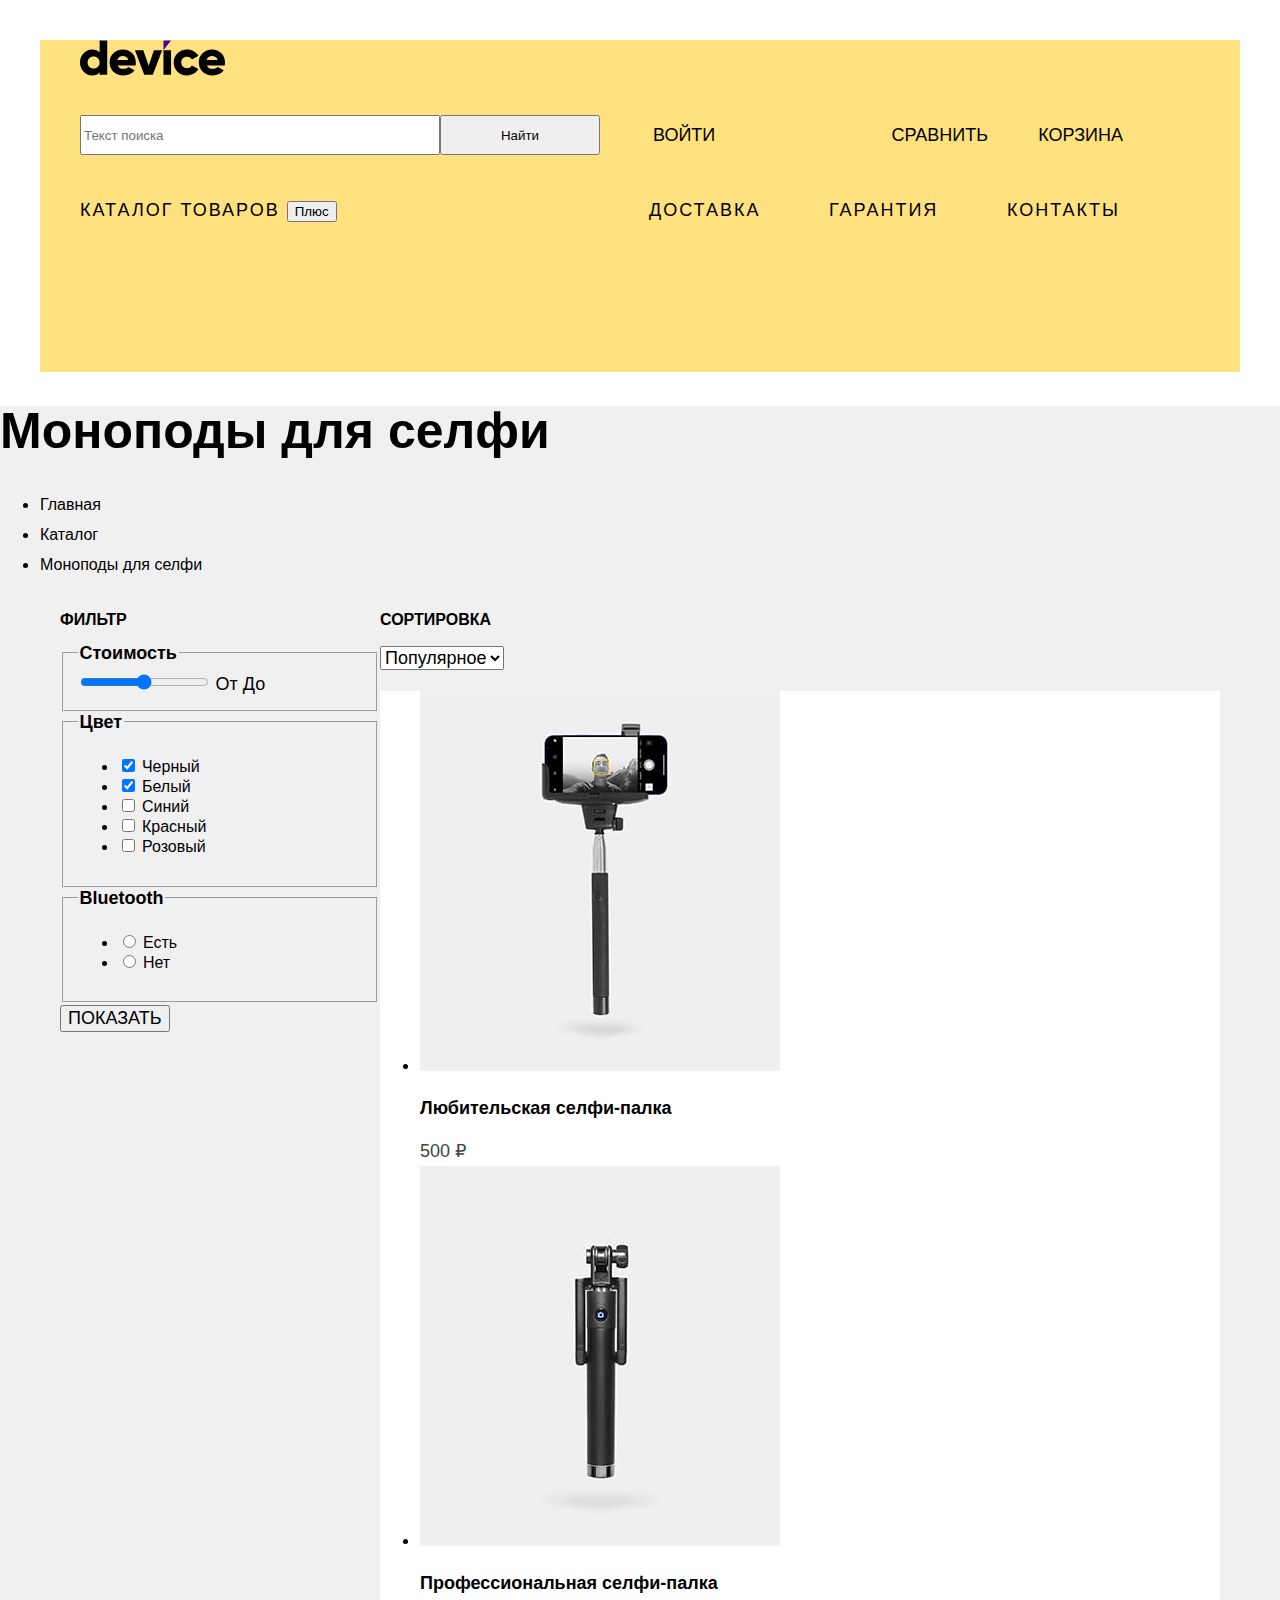
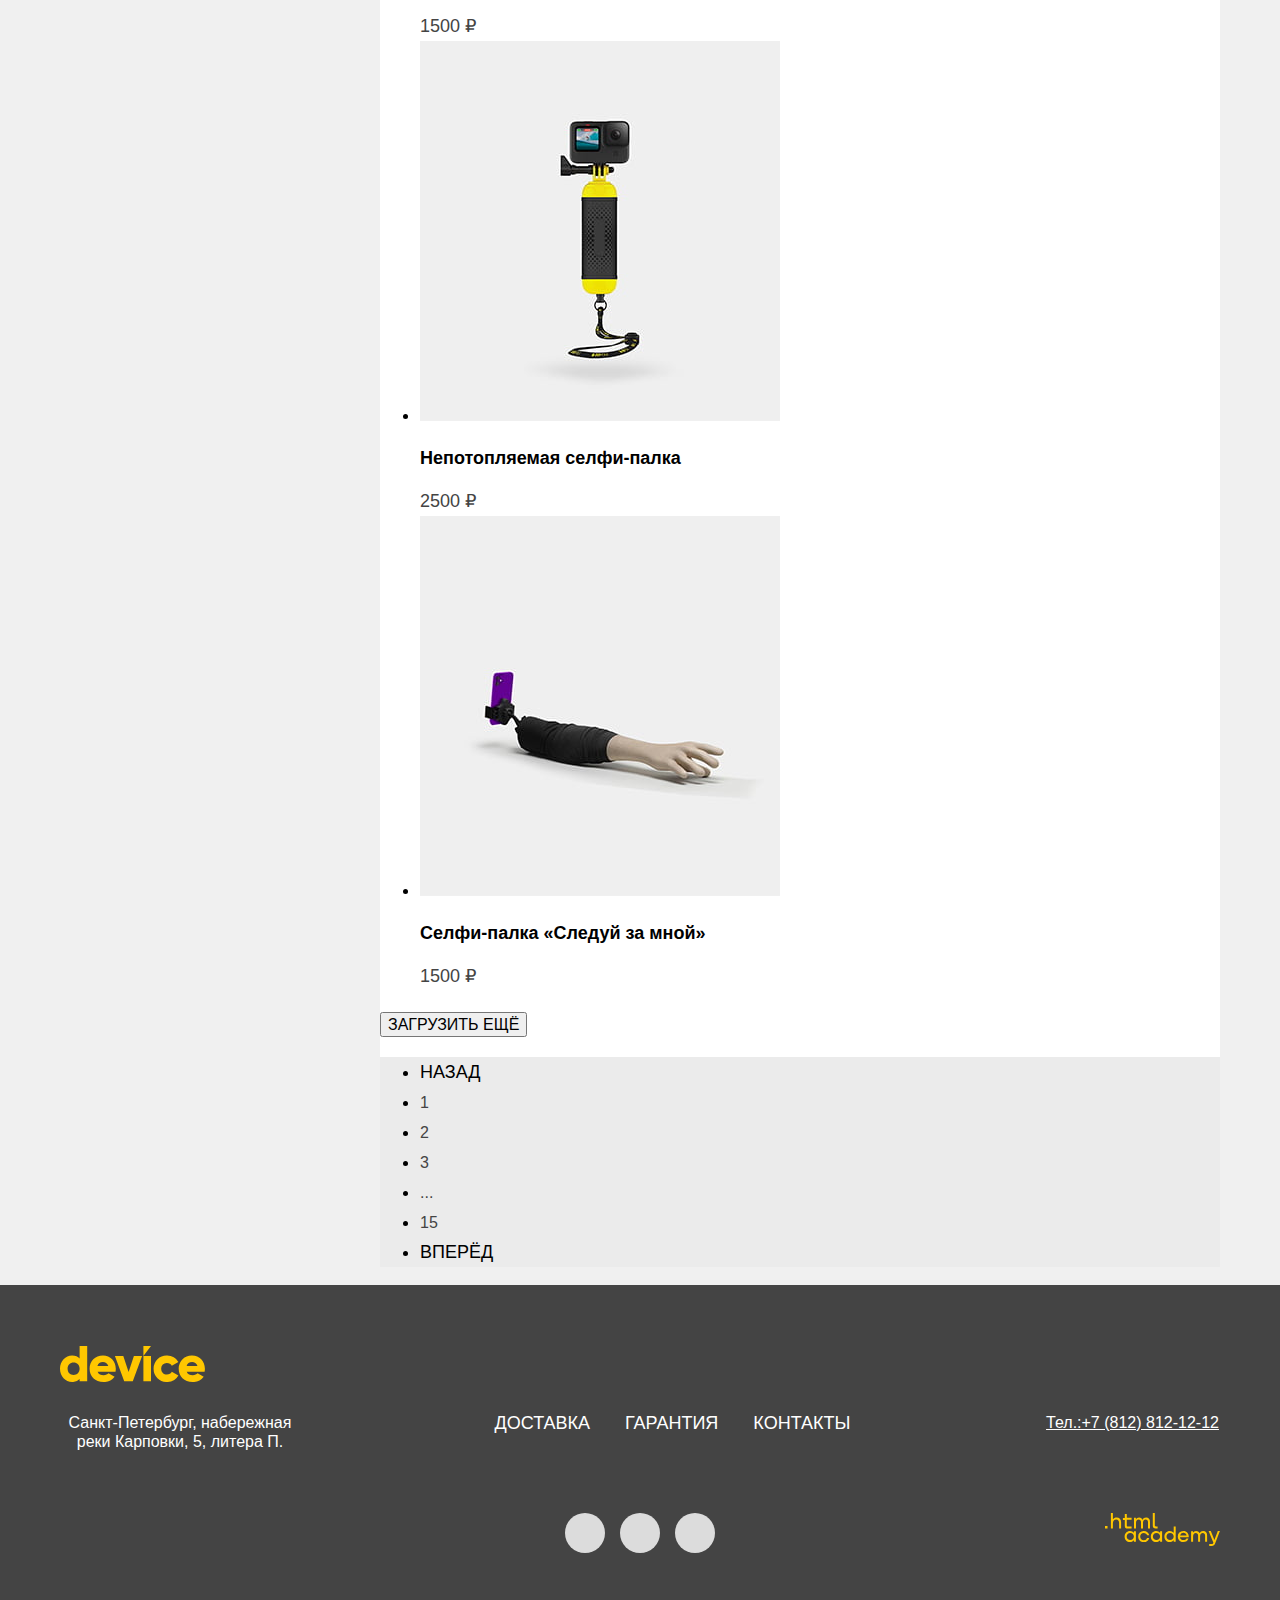
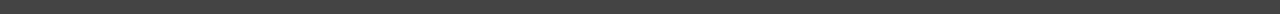
==== commit 9370bc2a: "микросетка для footer  index-html и monopods-for-selfy.html" ====
--- a/monopods-for-selfy.html
+++ b/monopods-for-selfy.html
@@ -261,7 +261,7 @@
 
                 <section class="footer-services">
                     <h2 class="footer-services-title visually-hidden">Наши сервисы</h2>
-                    <ul class="navigation-list navigation-services">
+                    <ul class="navigation-list footer-navigation-services">
                         <li class="navigation-item">
                             <a class="navigation-link" href="#delivery">Доставка</a>
                         </li>
@@ -302,6 +302,7 @@
                                 <span class="visually-hidden">Твиттер</span>
                             </a>
                         </li>
+
                     </ul>
                 </section>
 
--- a/styles/styles.css
+++ b/styles/styles.css
@@ -59,6 +59,17 @@
   background-color: var(--basic-white);
 }
 
+.visually-hidden {
+  position: absolute;
+  width: 1px;
+  height: 1px;
+  margin: -1px;
+  padding: 0;
+  border: 0;
+  clip: rect(0 0 0 0);
+  overflow: hidden;
+}
+
 .btn {
   font-family: "Raleway", sans-serif;
   font-size: 18px;
@@ -73,11 +84,14 @@
   font-style: normal;
 }
 
+
 /* Header */
 
 .page-header {
   width: var(--basic-width);
   margin: 0 auto;
+  margin-top: 40px;
+  padding-left: 40px;
   color: var(--basic-black);
   background: var(--basic-yellow-light);
 }
@@ -87,61 +101,115 @@
   text-decoration: none;
 }
 
+
 .search-form {
   display: flex;
-  width: 520px;
+  /* width: 520px; */
   align-items: flex-start;
 }
 
 .search-form input[type="text"] {
+  box-sizing: border-box;
   width: 360px;
+  height: 40px;
 }
 
 .btn-search-submit {
   width: 160px;
+  height: 40px;
+  margin-right: 26px;
 }
 
 .catalog-form {
+  padding: 15px 0;
   font-family: "Raleway", sans-serif;
   line-height: 21px;
+  letter-spacing: 2px;
   text-transform: uppercase;
 }
 
 .navigation {
   width: 1040px;
-  margin: 0 auto;
+  margin-top: 30px;
 }
 
 .navigation ul {
-  padding: 0;
-  margin: 0;
+  display: flex;
+  padding: 0;
+  margin: 0;
+  list-style-type: none;
+
+}
+
+.navigation-link {
+  display: block;
 }
 
 .navigation-user-wrapper {
   display: flex;
   width: inherit;
+  margin-bottom: 30px;
 }
 
 .navigation-list.navigation-user {
-  margin-left: auto;
-}
+  /* margin-left: auto; */
+  width: 523px;
+  align-items: center;
+}
+
+.navigation-user .navigation-item:first-child {
+  box-sizing: border-box;
+  width: 231px;
+  padding-left: 27px;
+  margin-right: 26px;
+  text-align: left;
+}
+
+.navigation-user .navigation-item {
+  width: 105px;
+  text-align: right;
+  flex-grow: 1;
+}
+
+.navigation-user .navigation-item:last-child {
+  width: 135px;
+}
+
 
 .navigation-catalog-wrapper {
   display: flex;
+  flex-wrap: wrap;
   width: inherit;
-}
-
-
-.navigation-catalog {
+  padding-bottom: 135px;
+}
+
+
+.navigation-list.navigation-catalog {
+  min-height: 120px;
+  order: 1;
+  padding-top: 14px;
+  padding-bottom: 27px;
   font-size: 16px;
   line-height: 18px;
 }
 
 .navigation-list.navigation-services {
+  min-width: 471px;
+  justify-content: space-between;
+  flex-wrap: wrap;
   margin-left: auto;
   font-family: "Raleway", sans-serif;
   line-height: 21px;
+  letter-spacing: 2px;
   text-transform: uppercase;
+}
+
+.navigation-services .navigation-item:not(:last-child) {
+  margin-right: 45px;
+}
+
+.navigation-services a {
+  padding: 15px 0;
 }
 
 /* Main */
@@ -162,6 +230,8 @@
 
 /*Main/slider  */
 .gadgets-slider {
+  display: flex;
+  align-items: center;
   width: var(--basic-width);
   margin: 0 auto;
 }
@@ -191,16 +261,33 @@
   font-weight: 400;
 }
 
+.slider-prev {
+  order: -1;
+}
+
+.slider-next {
+  order: 0;
+}
+
+.slider-pagination {
+  display: flex;
+  margin: 0;
+  padding: 0;
+  list-style-type: none;
+}
+
 /*Main/catalog-categories  */
 .catalog-categories {
   width: var(--basic-width);
-  margin: 0 auto;
+  margin: 70px auto;
 }
 
 .categories-list {
   display: flex;
-  padding: 0;
-  margin: 0;
+  flex-wrap: wrap;
+  padding: 0;
+  margin: 0;
+  list-style-type: none;
 }
 
 .categories-list-item {
@@ -213,6 +300,9 @@
 }
 
 .categories-link {
+  display: block;
+  max-width: 160px;
+  padding-bottom: 10px;
   font-family: "Raleway", sans-serif;
   line-height: 24px;
   color: var(--basic-black);
@@ -225,6 +315,7 @@
   content: "";
   width: 160px;
   height: 160px;
+  margin-bottom: 32px;
   background-color: var(--basic-yellow-light);
 }
 
@@ -277,13 +368,23 @@
 
 .services-btn-list {
   width: 287px;
-  padding: 0;
-  margin: 0;
+  list-style-type: none;
+  padding: 65px 0;
+  margin: 0;
+}
+
+.btn-item:not(:last-child) {
+  margin-bottom: 35px;
+}
+
+.services-btn {
+  min-width: 160px;
+  padding: 10px 0;
 }
 
 .services-list {
   padding: 0;
-  margin: 0 63px 0 116px;
+  margin: 73px 63px 73px 116px;
 }
 
 .services-item {
@@ -311,7 +412,9 @@
   width: 156px;
 }
 
-.services-item h3 {
+.services-title {
+  margin: 0;
+  margin-bottom: 34px;
   font-family: "Raleway", sans-serif;
   font-size: 50px;
   line-height: 50px;
@@ -319,6 +422,10 @@
 }
 
 .rare-deliver-link {
+  display: block;
+  width: var(--basic-width);
+  margin: 70px auto;
+  padding: 40px 0;
   font-size: 20px;
   line-height: 23px;
   background-color: var(--basic-light);
@@ -331,24 +438,74 @@
   justify-content: space-between;
   width: var(--basic-width);
   margin: 0 auto;
-
+  margin-bottom: 70px;
+
+}
+
+.section-title {
+  padding-top: 47px;
+  margin: 0;
+  margin-bottom: 48px;
 }
 
 .about {
   width: 520px;
 }
 
+.about-describe {
+  margin: 0;
+  margin-bottom: 30px;
+}
+
+.delivery-options-list {
+  padding: 0;
+  margin: 0;
+}
+
+.delivery-item {
+  margin-left: 37.5px;
+}
+
+.delivery-item:not(:last-child) {
+  margin-bottom: 19px;
+}
+
 .delivery-item b {
   line-height: 20px;
   color: var(--basic-black);
 }
 
+.about-link {
+  display: block;
+  width: 270px;
+  margin-top: 30px;
+  padding: 10px 0;
+}
+
+
+
 .contacts {
   width: 530px;
 }
 
+
+.contacts-describe {
+  margin: 0;
+  margin-bottom: 30px;
+}
+
 .contacts-subtitle {
+  margin: 0;
+  margin-bottom: 15px;
   font-size: 24px;
+}
+
+.contacts-address {
+  margin-bottom: 30px;
+}
+
+.contacts-address-text {
+  margin: 0;
 }
 
 .contacts-address .contacts-phone {
@@ -356,9 +513,23 @@
   text-decoration-line: underline;
 }
 
+.contacts-schedule {
+  margin: 0;
+  margin-bottom: 30px;
+  padding: 0;
+  list-style-type: none;
+}
+
+.button-feedback {
+  display: block;
+  width: 259px;
+  padding: 10px 0;
+}
+
 /* Main/newsletter */
 .newsletter {
   background-color: var(--basic-light);
+  padding: 64px 0 56px 0;
 }
 
 .newsletter-container {
@@ -370,34 +541,46 @@
 .newsletter-title-wrapper {
   display: flex;
   justify-content: space-between;
+  margin-bottom: 144px;
 }
 
 .newsletter-title {
   width: 348px;
+  margin: 0;
 }
 
 .newsletter-describe {
   width: 560px;
+  margin: 0;
+  margin-top: 10px;
 }
 
 .field {
+  display: inline-block;
   width: 555px;
 }
 
 .newsletter-btn {
   width: 255px;
+  padding: 18px 29px;
 }
 
 .newsletter-form-container {
+  display: flex;
+}
+
+.newsletter-form {
   display: flex;
 }
 
 .newsletter-slogan {
   margin-left: auto;
+  align-self: center;
 }
 
 /* Page-footer */
 .page-footer {
+  padding: 61px 0;
   font-size: 16px;
   line-height: 19px;
   color: var(--basic-white);
@@ -420,18 +603,39 @@
   display: flex;
   justify-content: space-between;
   text-align: center;
+  margin-bottom: 62px;
+  padding-top: 31px;
 }
 
 .footer-address {
   width: 240px;
 }
 
+.footer-contacts-address-text {
+  margin: 0;
+}
+
 .footer-services {
   width: 445px;
 }
 
+.footer-navigation-services {
+  display: flex;
+  justify-content: center;
+  flex-wrap: wrap;
+  margin: 0;
+  padding: 0;
+  list-style-type: none;
+}
+
+.footer-navigation-services .navigation-item:not(:last-child) {
+  margin-right: 35px;
+}
+
 .navigation-link {
   font-size: 18px;
+  line-height: 21px;
+  text-transform: uppercase
 }
 
 .footer-phone {
@@ -451,6 +655,26 @@
 .footer-social {
   width: 150px;
   margin-right: 330px;
+}
+
+.footer-social-list {
+  display: flex;
+  flex-wrap: wrap;
+  margin: 0;
+  padding: 0;
+  list-style-type: none;
+}
+
+.footer-social-item:not(:last-child) {
+  margin-right: 15px;
+}
+
+.social-btn {
+  display: block;
+  width: 40px;
+  height: 40px;
+  background-color: var(--basic-gray);
+  border-radius: 50%;
 }
 
 .htmlacademy-link {
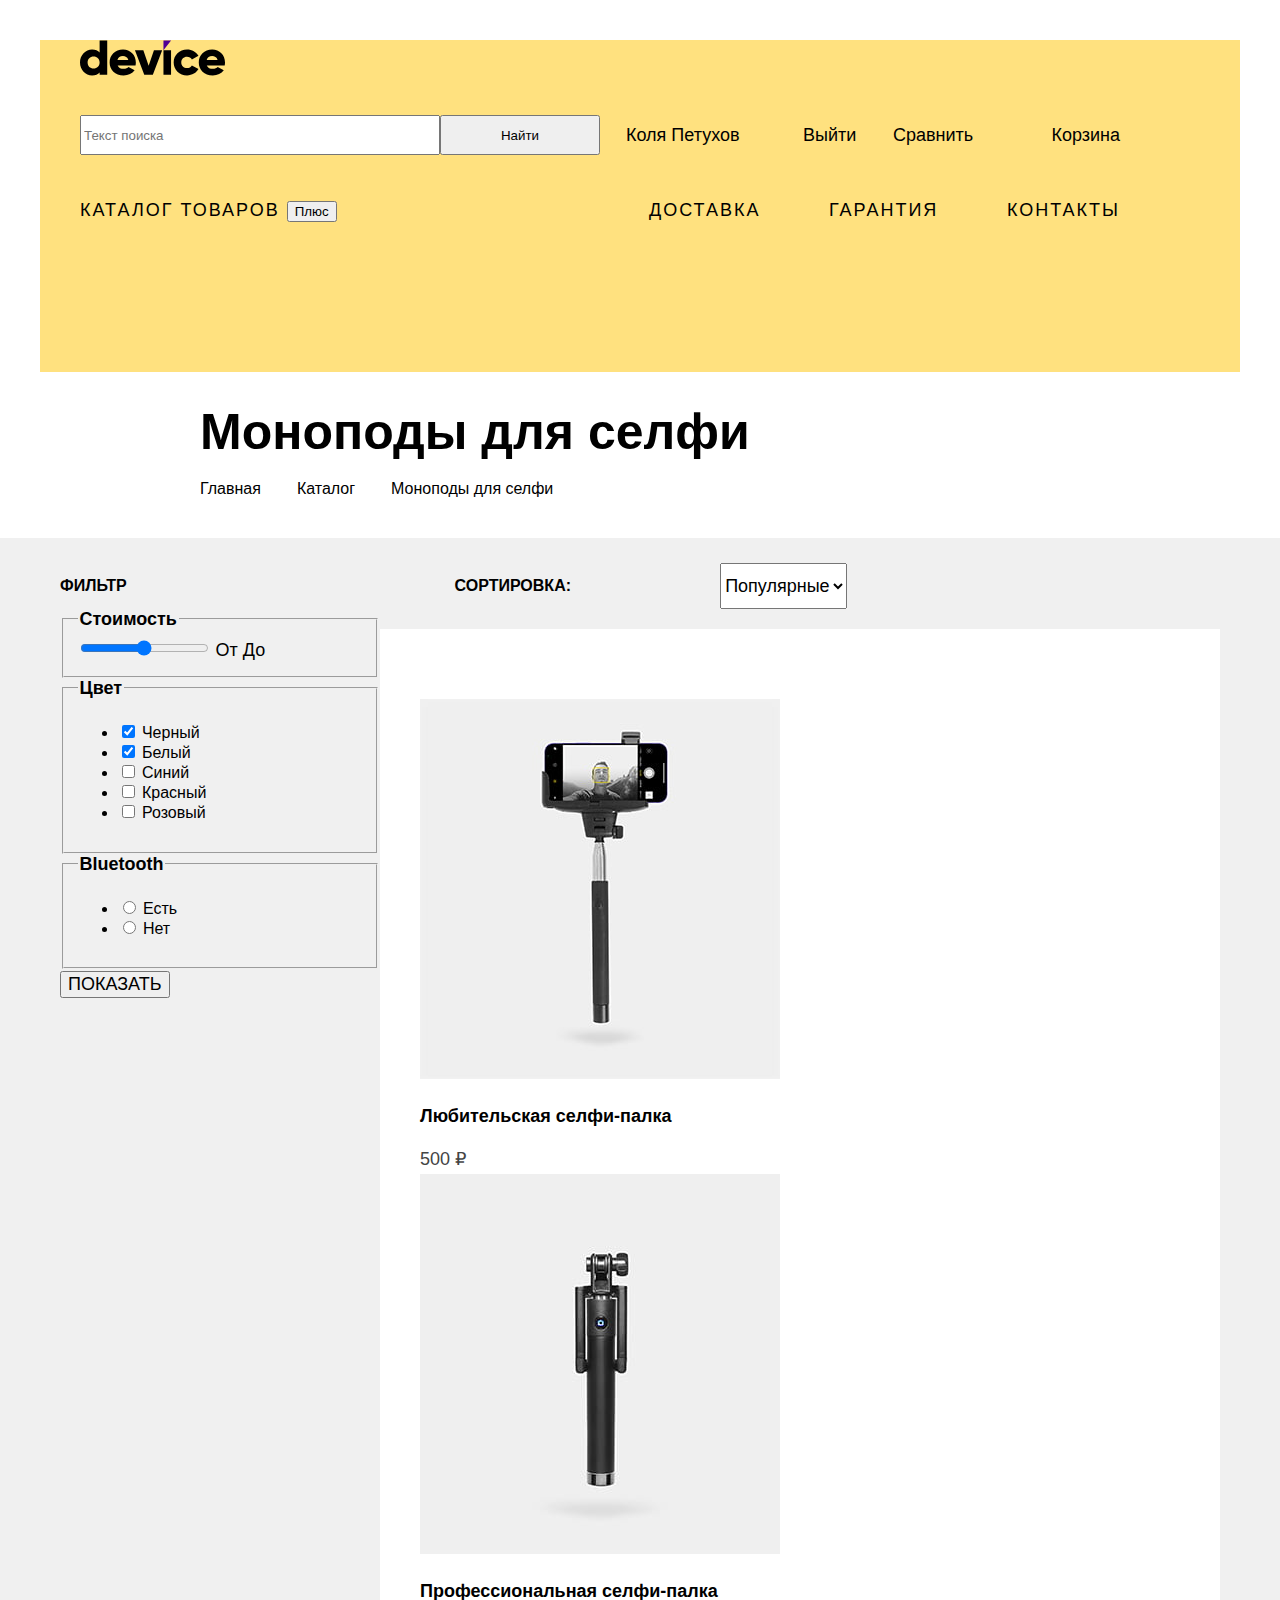
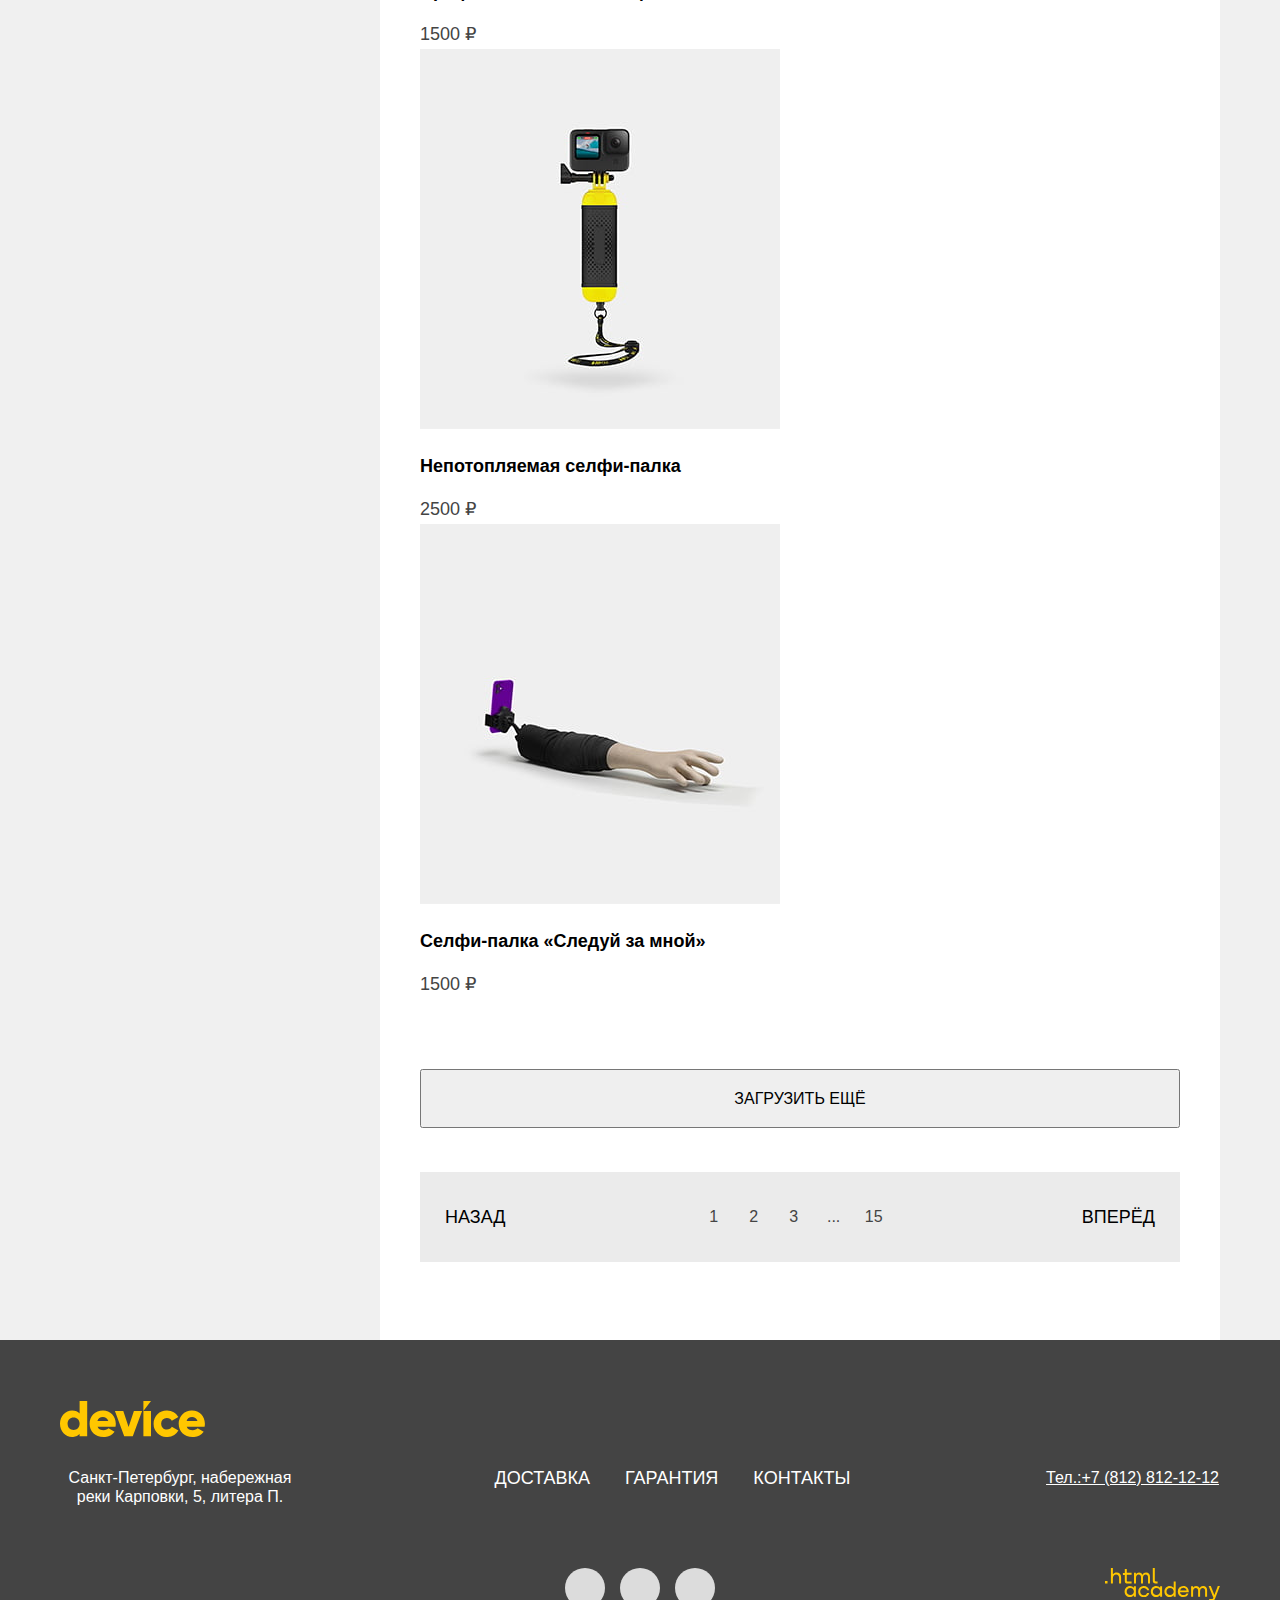
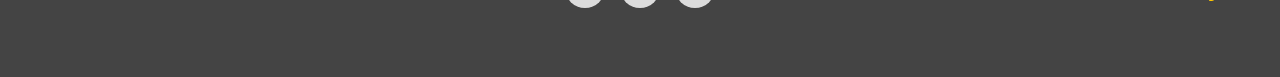
==== commit c3f10eb7: "Merge pull request #6 from DronSKM044/master" ====
--- a/monopods-for-selfy.html
+++ b/monopods-for-selfy.html
@@ -9,7 +9,9 @@
 
 <body>
     <header class="page-header">
-        <img class="logo" src="/images/logo.svg" width="145" height="36" alt="логотип магазина гаджетов Device">
+        <a href="index.html">
+            <img class="logo" src="/images/logo.svg" width="145" height="36" alt="логотип магазина гаджетов Device">
+        </a>
 
         <nav class="navigation">
 
@@ -19,14 +21,20 @@
                     <button class="btn-search-submit" type="submit">Найти</button>
                 </form>
                 <ul class="navigation-list navigation-user">
-                    <li class="navigation-item">
-                        <a class="navigation-link" href="">Войти</a>
-                    </li>
-                    <li class="navigation-item">
-                        <a class="navigation-link" href="">Сравнить</a>
-                    </li>
-                    <li class="navigation-item">
-                        <a class="navigation-link" href="">Корзина</a>
+                    <li class="navigation-item visually-hidden">
+                        <a class="navigation-link navigation-user-link" href="">Войти</a>
+                    </li>
+                    <li class="navigation-item navigation-item-user">
+                        <a class="navigation-link navigation-user-link" href="">Коля Петухов</a>
+                    </li>
+                    <li class="navigation-item">
+                        <a class="navigation-link navigation-user-link" href="">Выйти</a>
+                    </li>
+                    <li class="navigation-item">
+                        <a class="navigation-link navigation-user-link" href="">Сравнить</a>
+                    </li>
+                    <li class="navigation-item">
+                        <a class="navigation-link navigation-user-link" href="">Корзина</a>
                     </li>
                 </ul>
             </div>
@@ -41,36 +49,40 @@
                 </form>
                 <ul class="navigation-list navigation-catalog visually-hidden">
                     <li class="navigation-item">
-                        <a class="navigation-link" href="virtual-reality.html">Виртуальная реальность
+                        <a class="navigation-link navigation-catalog-link" href="virtual-reality.html">Виртуальная
+                            реальность
                         </a>
                     </li>
                     <li class="navigation-item">
-                        <a class="navigation-link" href="monopods-for-selfy.html">Моноподы для cелфи
+                        <a class="navigation-link navigation-catalog-link" href="monopods-for-selfy.html">Моноподы для
+                            cелфи
                         </a>
                     </li>
                     <li class="navigation-item">
-                        <a class="navigation-link" href="action-cam.html">Экшн-камеры</a>
-                    </li>
-                    <li class="navigation-item">
-                        <a class="navigation-link" href="fitnes-bracelets.html">Фитнес-браслеты</a>
-                    </li>
-                    <li class="navigation-item">
-                        <a class="navigation-link" href="smart-watch.html">Умные часы</a>
-                    </li>
-                    <li class="navigation-item">
-                        <a class="navigation-link" href="quadrocopters.html">Квадрокоптеры</a>
+                        <a class="navigation-link navigation-catalog-link" href="action-cam.html">Экшн-камеры</a>
+                    </li>
+                    <li class="navigation-item">
+                        <a class="navigation-link navigation-catalog-link"
+                            href="fitnes-bracelets.html">Фитнес-браслеты</a>
+                    </li>
+                    <li class="navigation-item">
+                        <a class="navigation-link navigation-catalog-link" href="smart-watch.html">Умные часы</a>
+                    </li>
+                    <li class="navigation-item">
+                        <a class="navigation-link navigation-catalog-link" href="quadrocopters.html">Квадрокоптеры</a>
                     </li>
                 </ul>
                 <ul class="navigation-list navigation-services">
                     <li class="navigation-item">
-                        <a class="navigation-link" href="#delivery">Доставка</a>
-                    </li>
-                    <li class="navigation-item">
-                        <a class="navigation-link" href="#guarantee">Гарантия</a>
-                    </li>
-                    <li class="navigation-item">
-                        <a class="navigation-link" href="#contacts">Контакты</a>
-                    </li>
+                        <a class="navigation-link navigation-services-link" href="#delivery">Доставка</a>
+                    </li>
+                    <li class="navigation-item">
+                        <a class="navigation-link navigation-services-link" href="#guarantee">Гарантия</a>
+                    </li>
+                    <li class="navigation-item">
+                        <a class="navigation-link navigation-services-link" href="#contacts">Контакты</a>
+                    </li>
+
                 </ul>
             </div>
         </nav>
@@ -163,18 +175,20 @@
                 </section>
 
                 <section class="catalog-products-sort">
-                    <h2 class="catalog-products-title catalog-sort">Сортировка</h2>
-                    <select class="sort-control" aria-label="Сортировка">
-                        <option value="popular">Популярное</option>
-                        <option value="cheap">Дешёвое</option>
-                        <option value="expensive">Дорогое</option>
-                    </select>
-                    <a class="btn arrow-up" href="#">
-                        <span class="visually-hidden">От меньшей цены к большей</span>
-                    </a>
-                    <a class="btn arrow-down" href="#">
-                        <span class="visually-hidden">От большой цены к меньшей</span>
-                    </a>
+                    <div class="catalog-products-sort-container">
+                        <h2 class="catalog-products-title catalog-sort">Сортировка:</h2>
+                        <select class="sort-control" aria-label="Сортировка">
+                            <option value="popular">Популярные</option>
+                            <option value="cheap">Дешёвые</option>
+                            <option value="expensive">Дорогие</option>
+                        </select>
+                        <a class="btn arrow-up" href="#">
+                            <span class="visually-hidden">От меньшей цены к большей</span>
+                        </a>
+                        <a class="btn arrow-down" href="#">
+                            <span class="visually-hidden">От большой цены к меньшей</span>
+                        </a>
+                    </div>
 
                     <div class="catalog-products-wrap">
                         <ul class="product-cards-list">
@@ -263,13 +277,13 @@
                     <h2 class="footer-services-title visually-hidden">Наши сервисы</h2>
                     <ul class="navigation-list footer-navigation-services">
                         <li class="navigation-item">
-                            <a class="navigation-link" href="#delivery">Доставка</a>
+                            <a class="footer-navigation-link" href="#delivery">Доставка</a>
                         </li>
                         <li class="navigation-item">
-                            <a class="navigation-link" href="#guarantee">Гарантия</a>
+                            <a class="footer-navigation-link" href="#guarantee">Гарантия</a>
                         </li>
                         <li class="navigation-item">
-                            <a class="navigation-link" href="#contacts">Контакты</a>
+                            <a class="footer-navigation-link" href="#contacts">Контакты</a>
                         </li>
                     </ul>
                 </section>
--- a/styles/styles.css
+++ b/styles/styles.css
@@ -152,8 +152,8 @@
 }
 
 .navigation-list.navigation-user {
-  /* margin-left: auto; */
   width: 523px;
+  justify-content: space-between;
   align-items: center;
 }
 
@@ -166,9 +166,9 @@
 }
 
 .navigation-user .navigation-item {
-  width: 105px;
+  min-width: 105px;
   text-align: right;
-  flex-grow: 1;
+  /* flex-grow: 1; */
 }
 
 .navigation-user .navigation-item:last-child {
@@ -309,7 +309,7 @@
 
 }
 
-/* Эксперементальное решение */
+
 .categories-link::before {
   display: block;
   content: "";
@@ -632,7 +632,7 @@
   margin-right: 35px;
 }
 
-.navigation-link {
+.footer-navigation-link {
   font-size: 18px;
   line-height: 21px;
   text-transform: uppercase
@@ -673,6 +673,7 @@
   display: block;
   width: 40px;
   height: 40px;
+  margin-bottom: 8px;
   background-color: var(--basic-gray);
   border-radius: 50%;
 }
@@ -685,6 +686,9 @@
 
 /* Monopods-for-selfy */
 
+
+
+/* Main-inner */
 .main-inner {
   color: var(--basic-black);
 }
@@ -703,10 +707,30 @@
 
 }
 
+.inner-header {
+  padding: 35px 0;
+  padding-left: 200px;
+  background-color: var(--basic-white);
+}
+
 .inner-header-title {
+  margin: 0;
+  margin-bottom: 16px;
   font-family: "Raleway", sans-serif;
   font-size: 50px;
   line-height: 50px;
+}
+
+.breadcrumbs {
+  display: flex;
+  flex-wrap: wrap;
+  margin: 0;
+  padding: 0;
+  list-style-type: none;
+}
+
+.breadcrumbs-item:not(:last-child) {
+  margin-right: 36px;
 }
 
 .breadcrumbs-link {
@@ -723,6 +747,11 @@
   text-transform: uppercase;
 }
 
+
+.main-inner-wrap {
+  padding-top: 25px;
+}
+
 .catalog-products-filter {
   width: 320px;
 }
@@ -739,6 +768,12 @@
 
 .catalog-products-sort {
   width: 840px;
+}
+
+.catalog-products-sort-container {
+  display: flex;
+  justify-content: space-around;
+  padding-bottom: 20px;
 }
 
 .sort-control {
@@ -749,7 +784,14 @@
 }
 
 .catalog-products-wrap {
+  padding-bottom: 78px;
   background-color: var(--basic-white);
+}
+
+.product-cards-list {
+  margin: 0;
+  padding: 70px 40px;
+  list-style-type: none;
 }
 
 .product-card-link {
@@ -769,11 +811,27 @@
 }
 
 .load-more-products {
+  display: block;
+  width: 760px;
+  margin: 0 auto;
+  margin-bottom: 44px;
+  padding: 18px 39px;
   font-size: 16px;
   line-height: 19px;
 }
 
+
+.pagination-item {
+  align-self: center;
+}
+
 .pagination-products {
+  display: flex;
+  width: 760px;
+  padding: 25px 0;
+  margin: 0 auto;
+  list-style-type: none;
+  text-align: center;
   background-color: var(--basic-light-gray);
 }
 
@@ -784,8 +842,24 @@
   color: var(--basic-dark);
 }
 
+.pagination-page-number {
+  display: block;
+  width: 40px;
+  padding: 10px 0;
+}
+
 .pagination-products .btn {
   font-size: 18px;
   line-height: 21px;
   color: inherit;
 }
+
+.pagination-item:first-child {
+  margin-left: 25px;
+  margin-right: auto;
+}
+
+.pagination-item:last-child {
+  margin-left: auto;
+  margin-right: 25px;
+}
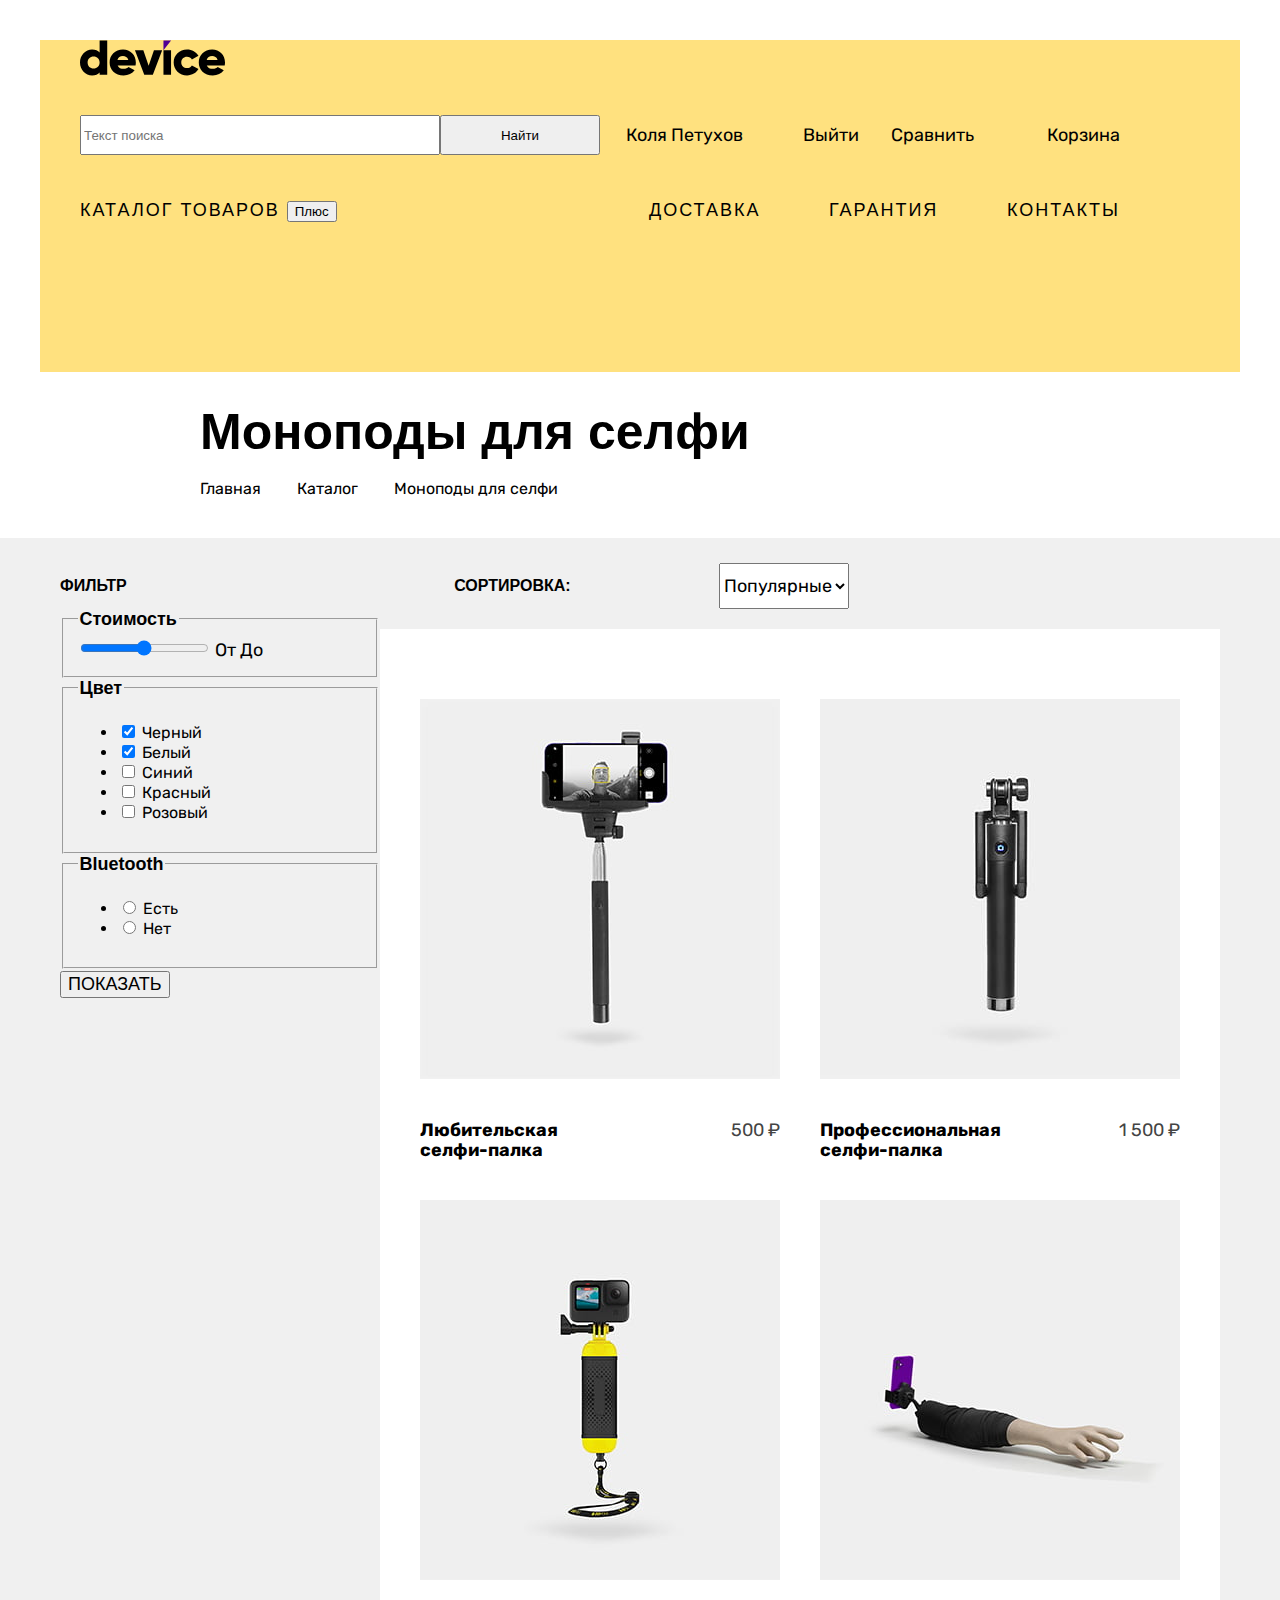
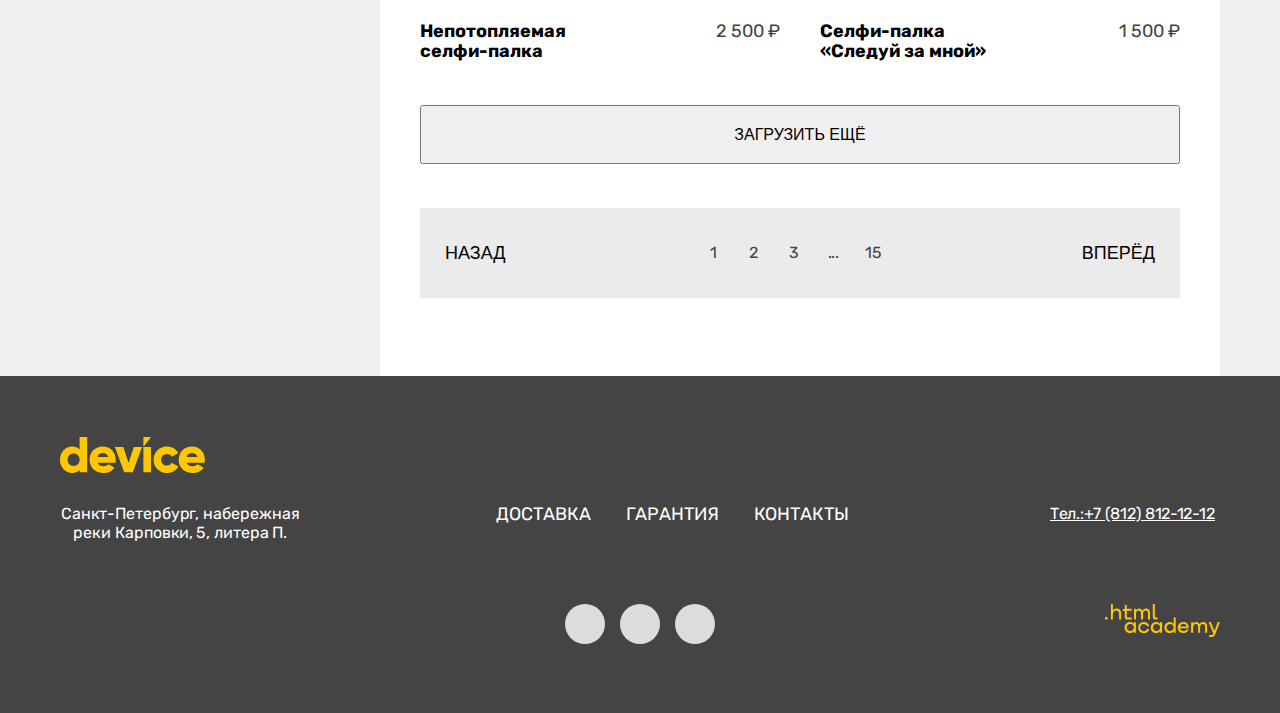
==== commit 17be0972: "добавляет микросетку на гридах для каталога" ====
--- a/monopods-for-selfy.html
+++ b/monopods-for-selfy.html
@@ -193,39 +193,56 @@
                     <div class="catalog-products-wrap">
                         <ul class="product-cards-list">
                             <li class="product-card-item">
-                                <a class="product-card-link" href="#">
+                                <a class="product-card-link-image" href="#">
                                     <img class="card-img" src="images/catalog/monopods-for-selfy/monopod-1.jpg"
                                         width="360" height="380" alt="селфи-палка с включенным телефоном">
-                                    <h3 class="card-title">Любительская селфи-палка</h3>
                                 </a>
-                                <span class="product-card-price">500 ₽</span>
+                                <div class="product-card-content">
+                                    <a class="product-card-link-title" href="#">
+                                        <h3 class="card-title">Любительская селфи-палка</h3>
+                                    </a>
+                                    <span class="product-card-price">500 ₽</span>
+                                </div>
                             </li>
                             <li class="product-card-item">
-                                <a class="product-card-link" href="#">
+                                <a class="product-card-link-image" href="#">
                                     <img class="card-img" src="images/catalog/monopods-for-selfy/monopod-2.jpg"
                                         width="360" height="380"
                                         alt="профессиональная селфи-палка в сложенном состоянии">
-                                    <h3 class="card-title">Профессиональная селфи-палка</h3>
                                 </a>
-                                <span class="product-card-price">1500 ₽</span>
+                                <div class="product-card-content">
+                                    <a class="product-card-link-title" href="#">
+                                        <h3 class="card-title">Профессиональная селфи-палка</h3>
+                                    </a>
+                                    <span class="product-card-price">1 500 ₽</span>
+                                </div>
                             </li>
                             <li class="product-card-item">
-                                <a class="product-card-link" href="#">
+                                <a class="product-card-link-image" href="#">
                                     <img class="card-img" src="images/catalog/monopods-for-selfy/monopod-3.jpg"
                                         width="360" height="380"
                                         alt="непотопляемая селфи-палка с телефоном в сложенном состоянии жёлтого цвета">
-                                    <h3 class="card-title">Непотопляемая селфи-палка</h3>
                                 </a>
-                                <span class="product-card-price">2500 ₽</span>
+                                <div class="product-card-content">
+                                    <a class="product-card-link-title" href="#">
+                                        <h3 class="card-title">Непотопляемая селфи-палка</h3>
+                                    </a>
+                                    <span class="product-card-price">2 500 ₽</span>
+                                </div>
                             </li>
                             <li class="product-card-item">
-                                <a class="product-card-link" href="#">
+                                <a class="product-card-link-image" href="#">
                                     <img class="card-img" src="images/catalog/monopods-for-selfy/monopod-4.jpg"
                                         width="360" height="380" alt="селфи-палка в виде руки с телефоном">
-                                    <h3 class="card-title">Селфи-палка «Следуй за мной»</h3>
                                 </a>
-                                <span class="product-card-price">1500 ₽</span>
-                            </li>
+                                <div class="product-card-content">
+                                    <a class="product-card-link-title" href="#">
+                                        <h3 class="card-title">Селфи-палка «Следуй за мной»</h3>
+                                    </a>
+                                    <span class="product-card-price">1 500 ₽</span>
+                                </div>
+                            </li>
+
                         </ul>
                         <button class="btn load-more-products" type="button">Загрузить ещё</button>
 
--- a/styles/styles.css
+++ b/styles/styles.css
@@ -789,20 +789,38 @@
 }
 
 .product-cards-list {
-  margin: 0;
-  padding: 70px 40px;
-  list-style-type: none;
-}
-
-.product-card-link {
+  display: grid;
+  grid-template-columns: repeat(2, 360px);
+  gap: 40px;
+  margin: 0;
+  margin-bottom: 44px;
+  padding: 0px 40px;
+  padding-top: 70px;
+  list-style-type: none;
+}
+
+.product-card-link-image {
+  display: block;
+  margin-bottom: 32px;
+}
+
+.product-card-content {
+  display: flex;
+  flex-wrap: wrap;
+  justify-content: space-between;
+}
+
+.product-card-link-title {
+  max-width: 200px;
   color: inherit;
   text-decoration: none;
   font-size: 18px;
   line-height: 20px;
 }
 
-.product-card-link h3 {
+.product-card-link-title h3 {
   font-size: inherit;
+  margin: 0;
 }
 
 .product-card-price {
